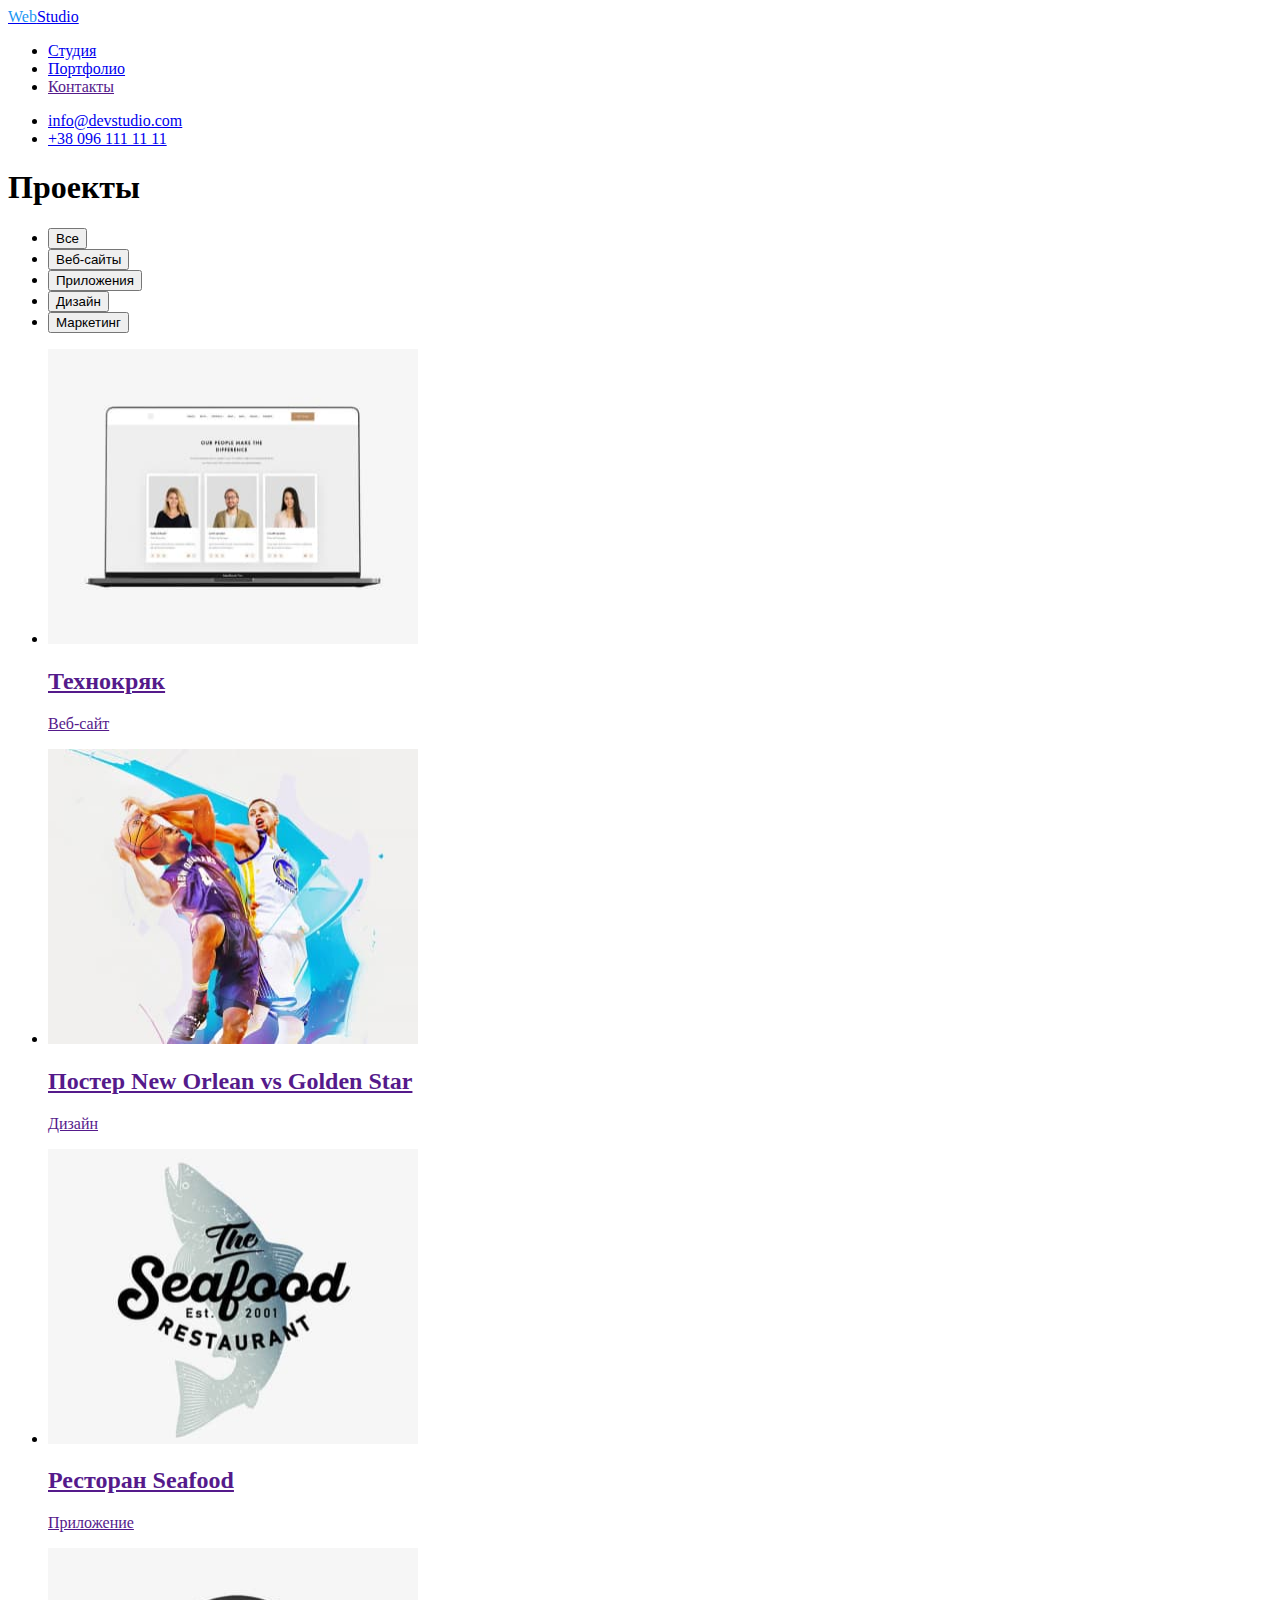
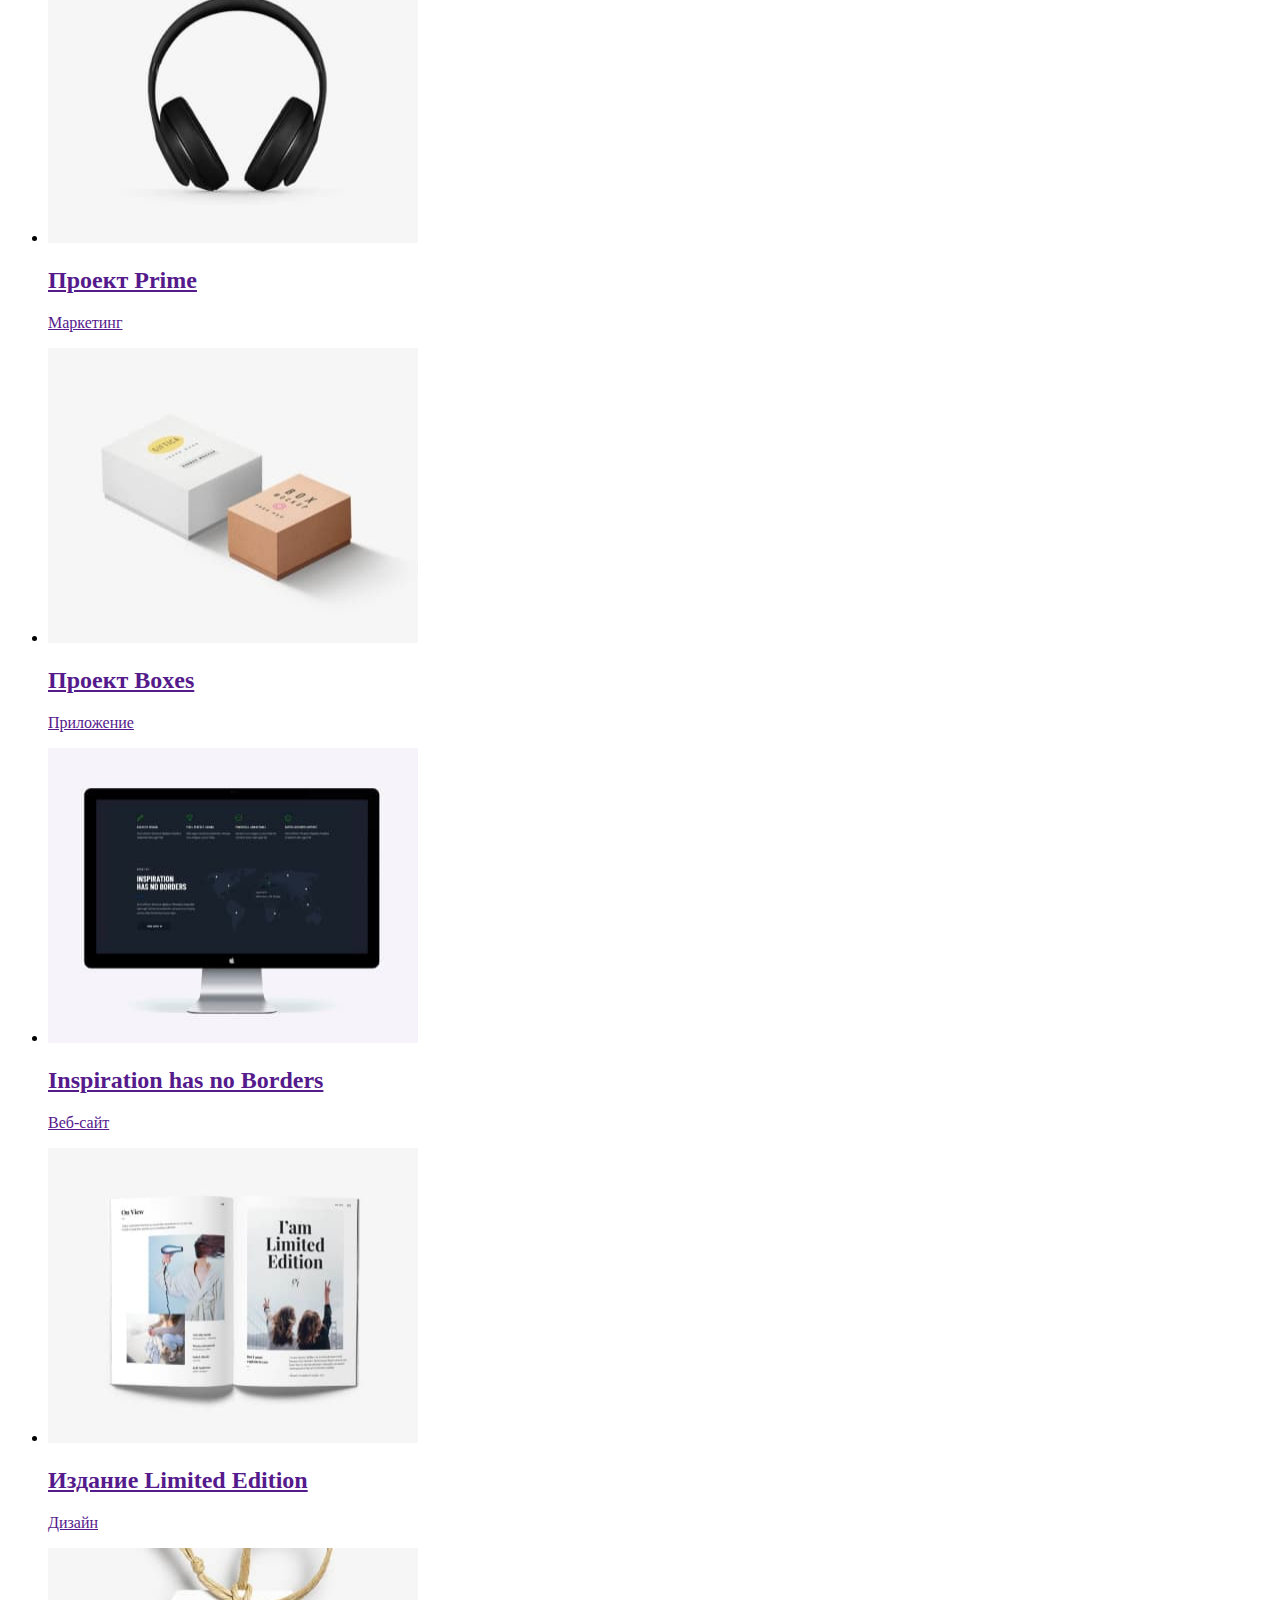
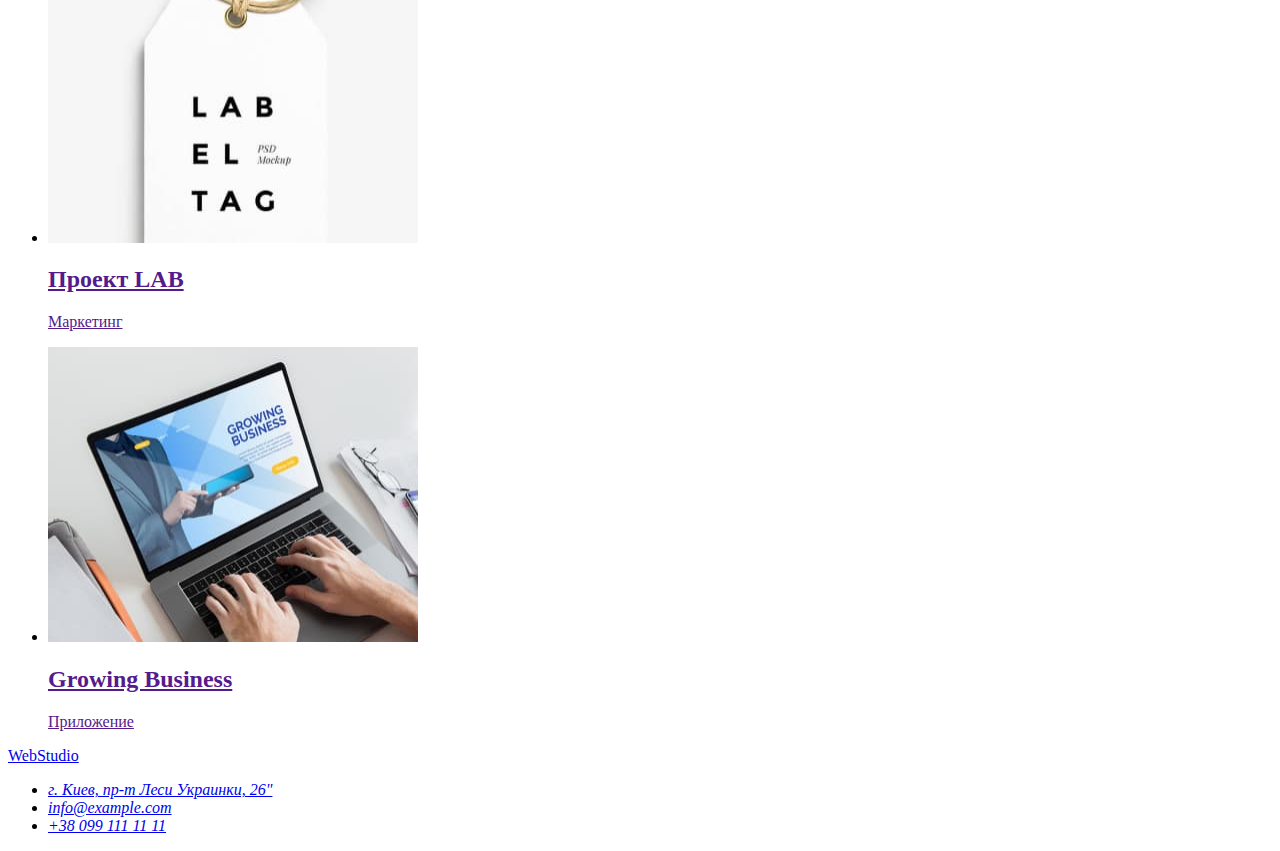
==== portfolio.html @ eaa1f563 "Добавлена розмітка сторінки Портфоліо" ====
<!DOCTYPE html>
<html lang="ru">
  <head>
    <meta charset="UTF-8" />
    <meta http-equiv="X-UA-Compatible" content="IE=edge" />
    <meta name="viewport" content="width=device-width, initial-scale=1.0" />
    <title>Web Studio</title>
    <!--Подключение стилей-->
    <link rel="stylesheet" href="./css/styles.css" />
  </head>

  <body>
    <!--Шапка сайта-->
    <header>
      <nav>
        <a class="logo" href="./index.html"> <span class="accent">Web</span>Studio</a>
        <ul>
          <li><a href="./index.html">Студия</a></li>
          <li><a href="./portfolio.html">Портфолио</a></li>
          <li><a href="">Контакты</a></li>
        </ul>
      </nav>
      <ul>
        <li><a href="mailto:info@devstudio.com">info@devstudio.com</a></li>
        <li><a href="tel:+380961111111">+38 096 111 11 11</a></li>
      </ul>
    </header>

    <!--<Блок универсального контента на сайте-->
    <main>
      <!--Проекты-->
      <section>
        <h1>Проекты</h1>
        <ul>
          <li><button type="button">Все</button></li>
          <li><button type="button">Веб-сайты</button></li>
          <li><button type="button">Приложения</button></li>
          <li><button type="button">Дизайн</button></li>
          <li><button type="button">Маркетинг</button></li>
        </ul>
        <ul>
          <li>
            <a href="">
              <img src="./images/project1.jpg" alt="Страница веб-сайта" width="370" height="295"/>
              <h2>Технокряк</h2>
              <p>Веб-сайт</p>
            </a>
          </li>

          <li>
            <a href="">
              <img src="./images/project2.jpg" alt="Баскетболисты" width="370" height="295" />
              <h2>Постер New Orlean vs Golden Star</h2>
              <p>Дизайн</p>
            </a>
          </li>

          <li>
            <a href="">
              <img src="./images/project3.jpg" alt="Логотип ресторана" width="370" height="295" />
              <h2>Ресторан Seafood</h2>
              <p>Приложение</p>
            </a>
          </li>

          <li>
            <a href="">
              <img src="./images/project4.jpg" alt="Наушники" width="370" height="295"/>
              <h2>Проект Prime</h2>
              <p>Маркетинг</p>
            </a>
          </li>

          <li>
            <a href="">
              <img src="./images/project5.jpg" alt="Коробки" width="370" height="295"/>
              <h2>Проект Boxes</h2>
              <p>Приложение</p>
            </a>
          </li>

          <li>
            <a href="">
              <img src="./images/project6.jpg" alt="Страница веб-сайта" width="370" height="295"/>
              <h2>Inspiration has no Borders</h2>
              <p>Веб-сайт</p>
            </a>
          </li>

          <li>
            <a href="">
              <img src="./images/project7.jpg" alt="Разворот страниц журнала" width="370" height="295" />
              <h2>Издание Limited Edition</h2>
              <p>Дизайн</p>
            </a>
          </li>

          <li>
            <a href="">
              <img src="./images/project8.jpg" alt="Бирка с логотипом" width="370" height="295" />
              <h2>Проект LAB</h2>
              <p>Маркетинг</p>
            </a>
          </li>

          <li>
            <a href="">
              <img src="./images/project9.jpg" alt="Эффективная работа" width="370" height="295" />
              <h2>Growing Business</h2>
              <p>Приложение</p>
            </a>
          </li>
        </ul>
      </section>
    </main>

    <!--Футер-->
    <footer>
      <a href="./index.html">WebStudio</a>
      <address>
        <ul>
          <li>
            <a
              href="https://goo.gl/maps/f5p9eJjtkUYFdyTp8"
              target="_blank"
              rel="noopener noreferrer"
              >г. Киев, пр-т Леси Украинки, 26"</a
            >
          </li>
          <li>
            <a href="mailto:info@example.com">info@example.com</a>
          </li>
          <li>
            <a href="tel++380991111111">+38 099 111 11 11</a>
          </li>
        </ul>
      </address>
    </footer>
  </body>
</html>
---- css/styles.css ----
.accent {
color: #2196F3;
}
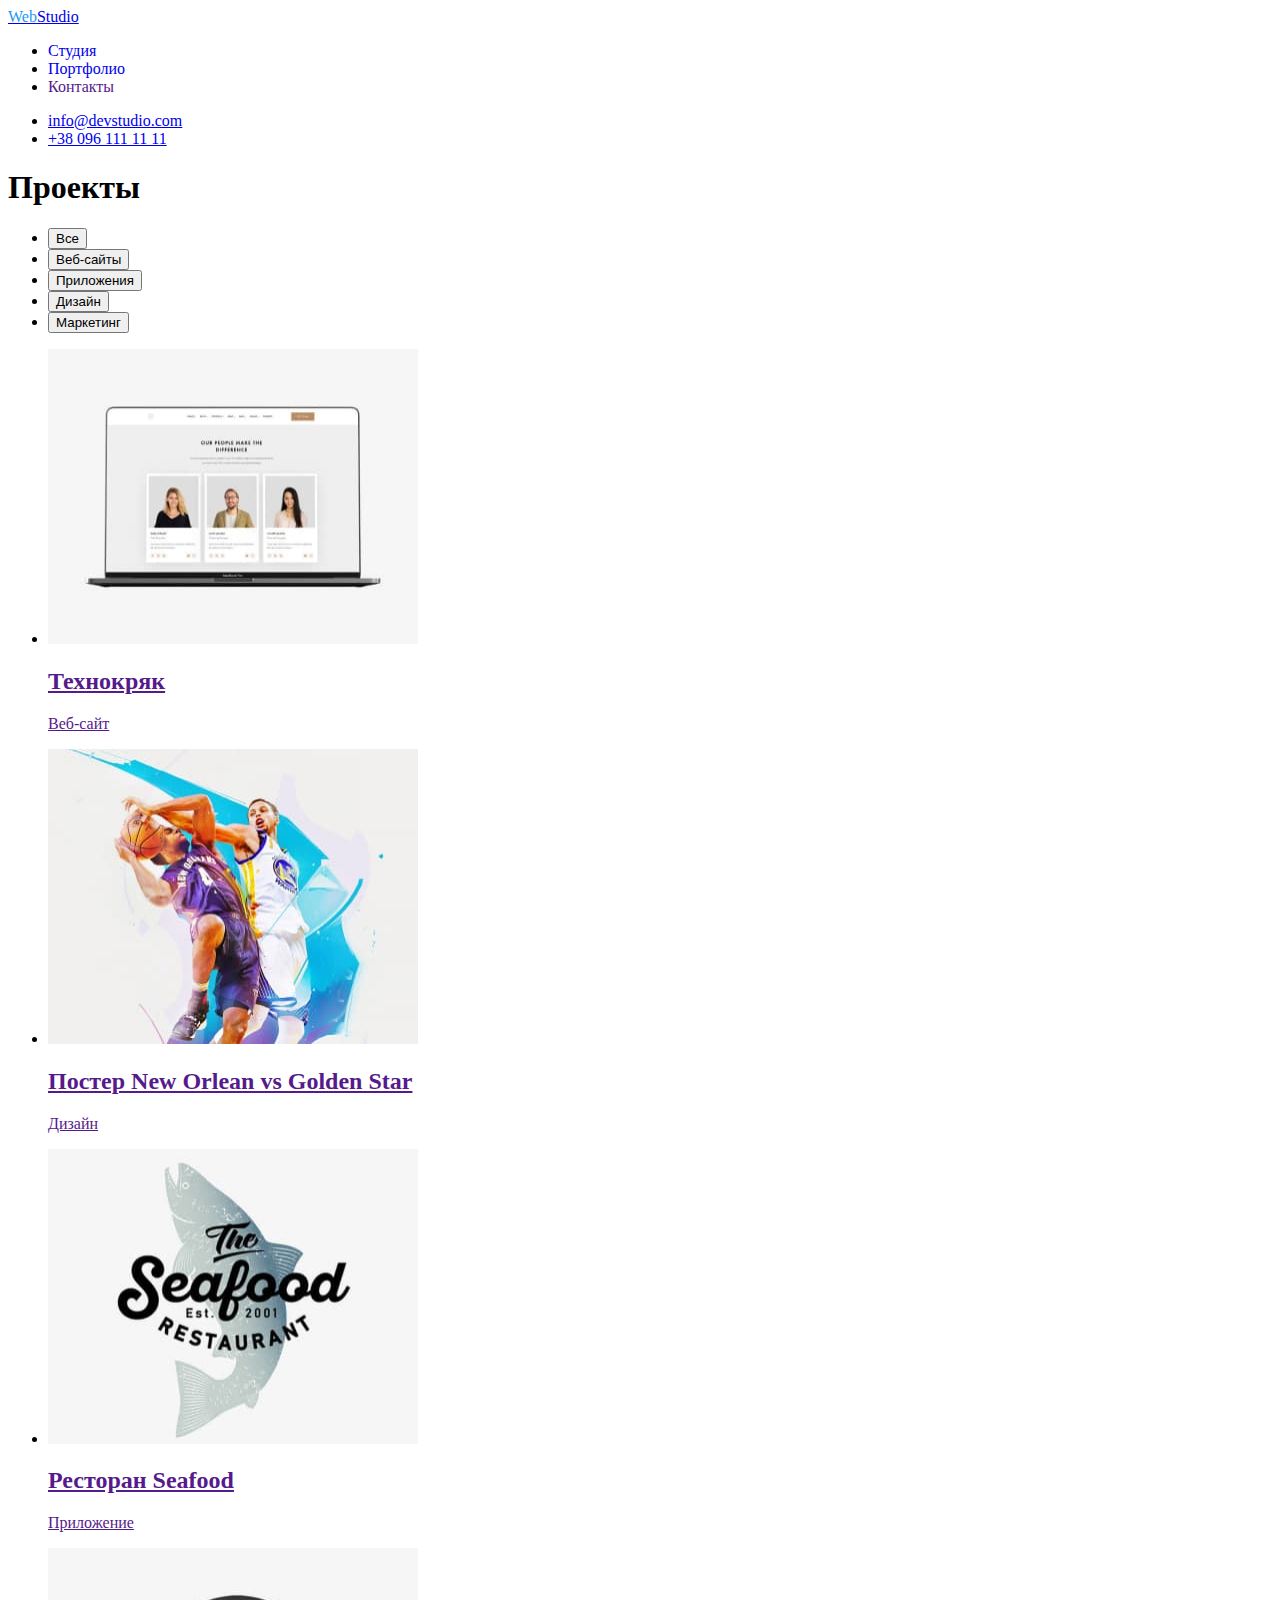
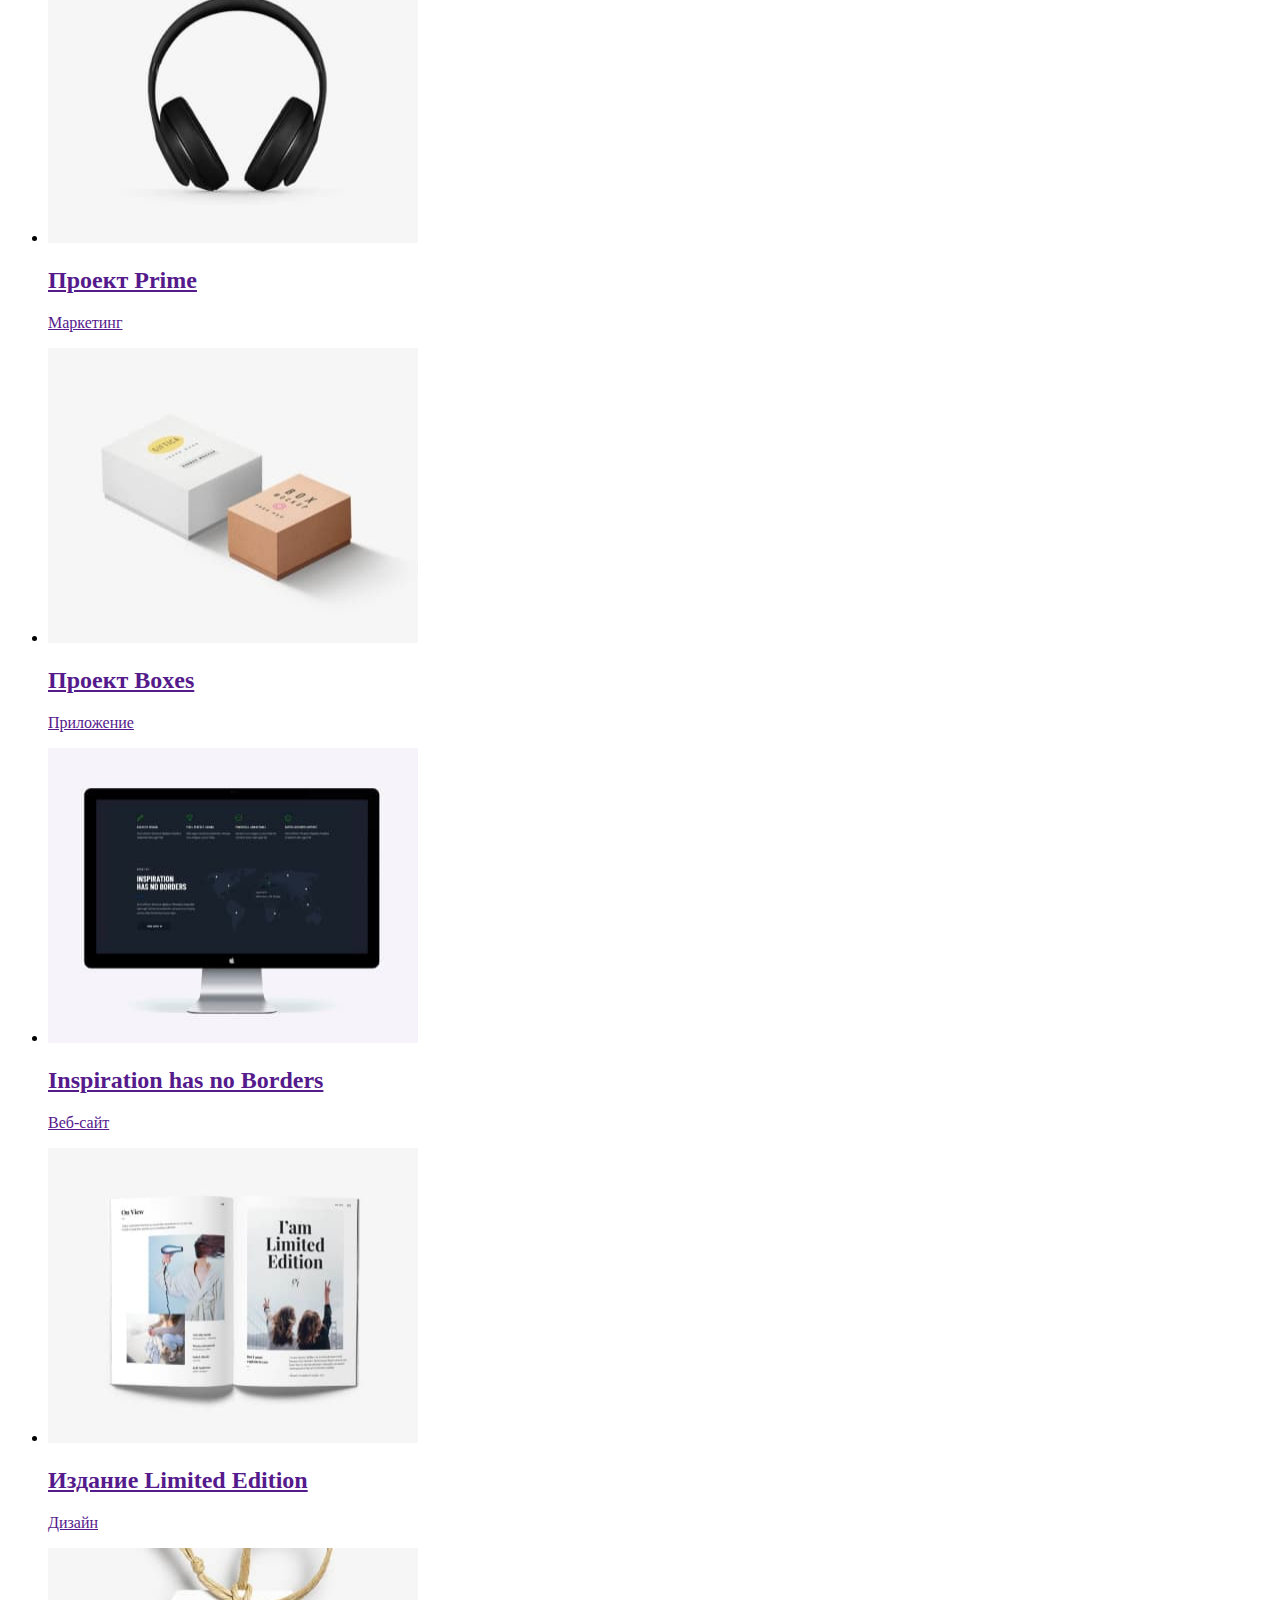
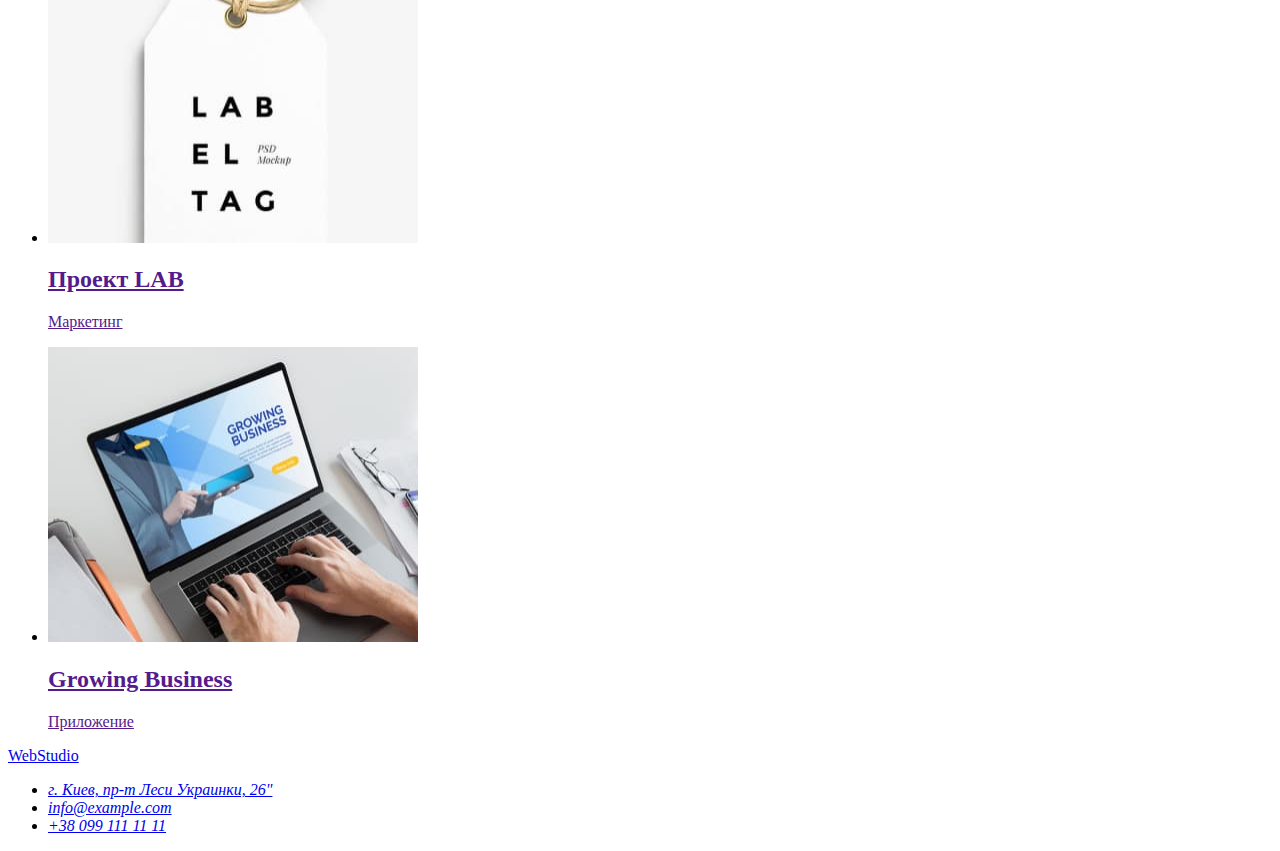
==== commit 46640cdd: "Зміни в шапці Портфоліо" ====
--- a/portfolio.html
+++ b/portfolio.html
@@ -1,29 +1,37 @@
 <!DOCTYPE html>
 <html lang="ru">
-  <head>
-    <meta charset="UTF-8" />
-    <meta http-equiv="X-UA-Compatible" content="IE=edge" />
-    <meta name="viewport" content="width=device-width, initial-scale=1.0" />
+
+<head>
+    <meta charset="UTF-8">
+    <meta http-equiv="X-UA-Compatible" content="IE=edge">
+    <meta name="viewport" content="width=device-width, initial-scale=1.0">
     <title>Web Studio</title>
     <!--Подключение стилей-->
     <link rel="stylesheet" href="./css/styles.css" />
-  </head>
+</head>
 
-  <body>
+<body>
+
     <!--Шапка сайта-->
-    <header>
-      <nav>
-        <a class="logo" href="./index.html"> <span class="accent">Web</span>Studio</a>
-        <ul>
-          <li><a href="./index.html">Студия</a></li>
-          <li><a href="./portfolio.html">Портфолио</a></li>
-          <li><a href="">Контакты</a></li>
+    <header class="header">
+        <nav class="nav">
+            <a class="logo" href="./index.html"> <span class="accent">Web</span>Studio</a>
+            <ul class="list">
+                <li class="list-item">
+                    <a class="link" href="./index.html">Студия</a>
+                </li>
+                <li class="list-item">
+                    <a class="link" href="./portfolio.html">Портфолио</a>
+                </li>
+                <li class="list-item">
+                    <a class="link" href="">Контакты</a>
+                </li>
+            </ul>
+        </nav>
+        <ul class="group-contact">
+            <li><a class="mail" href="mailto:info@devstudio.com">info@devstudio.com</a></li>
+            <li><a class="tel" href="tel:+380961111111">+38 096 111 11 11</a></li>
         </ul>
-      </nav>
-      <ul>
-        <li><a href="mailto:info@devstudio.com">info@devstudio.com</a></li>
-        <li><a href="tel:+380961111111">+38 096 111 11 11</a></li>
-      </ul>
     </header>
 
     <!--<Блок универсального контента на сайте-->
@@ -115,7 +123,7 @@
     </main>
 
     <!--Футер-->
-    <footer>
+    <footer class="footer" >
       <a href="./index.html">WebStudio</a>
       <address>
         <ul>
--- a/css/styles.css
+++ b/css/styles.css
@@ -1,3 +1,8 @@
 .accent {
 color: #2196F3;
+}
+
+
+.link {
+text-decoration: none;
 }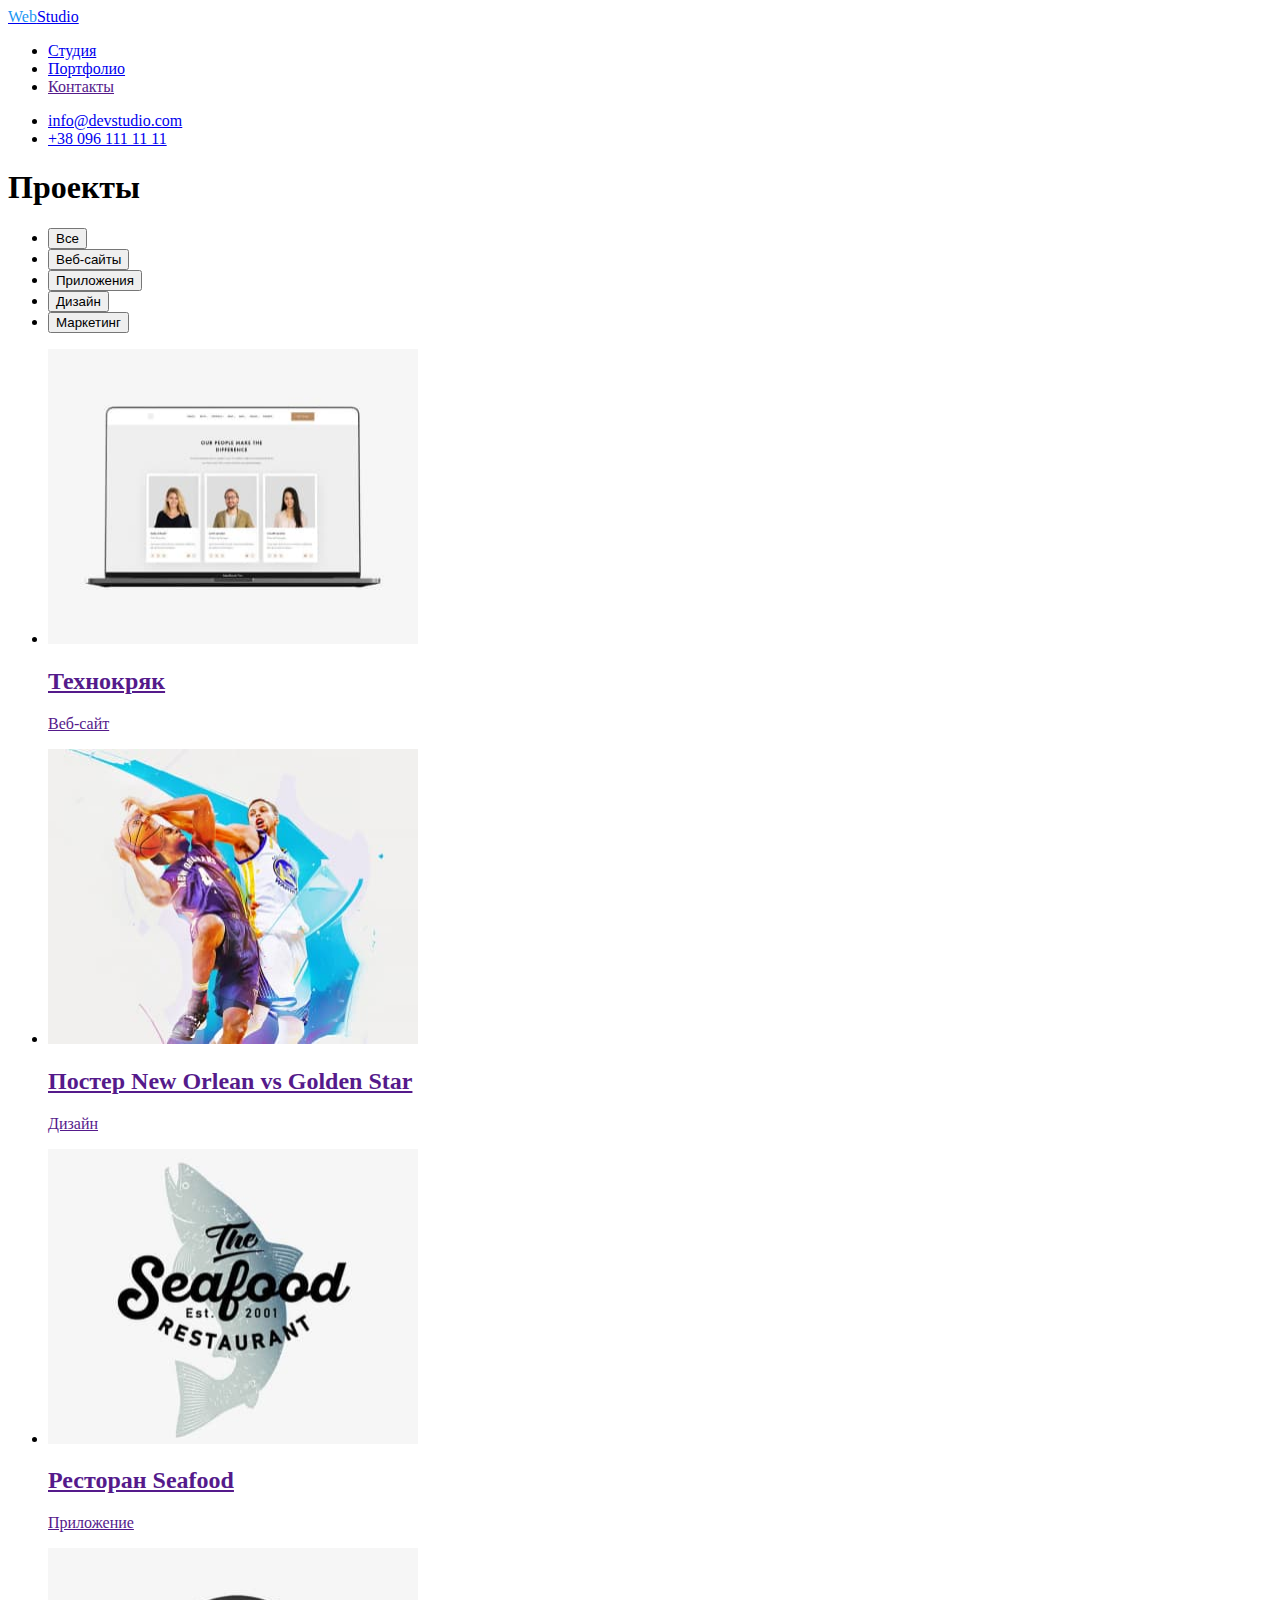
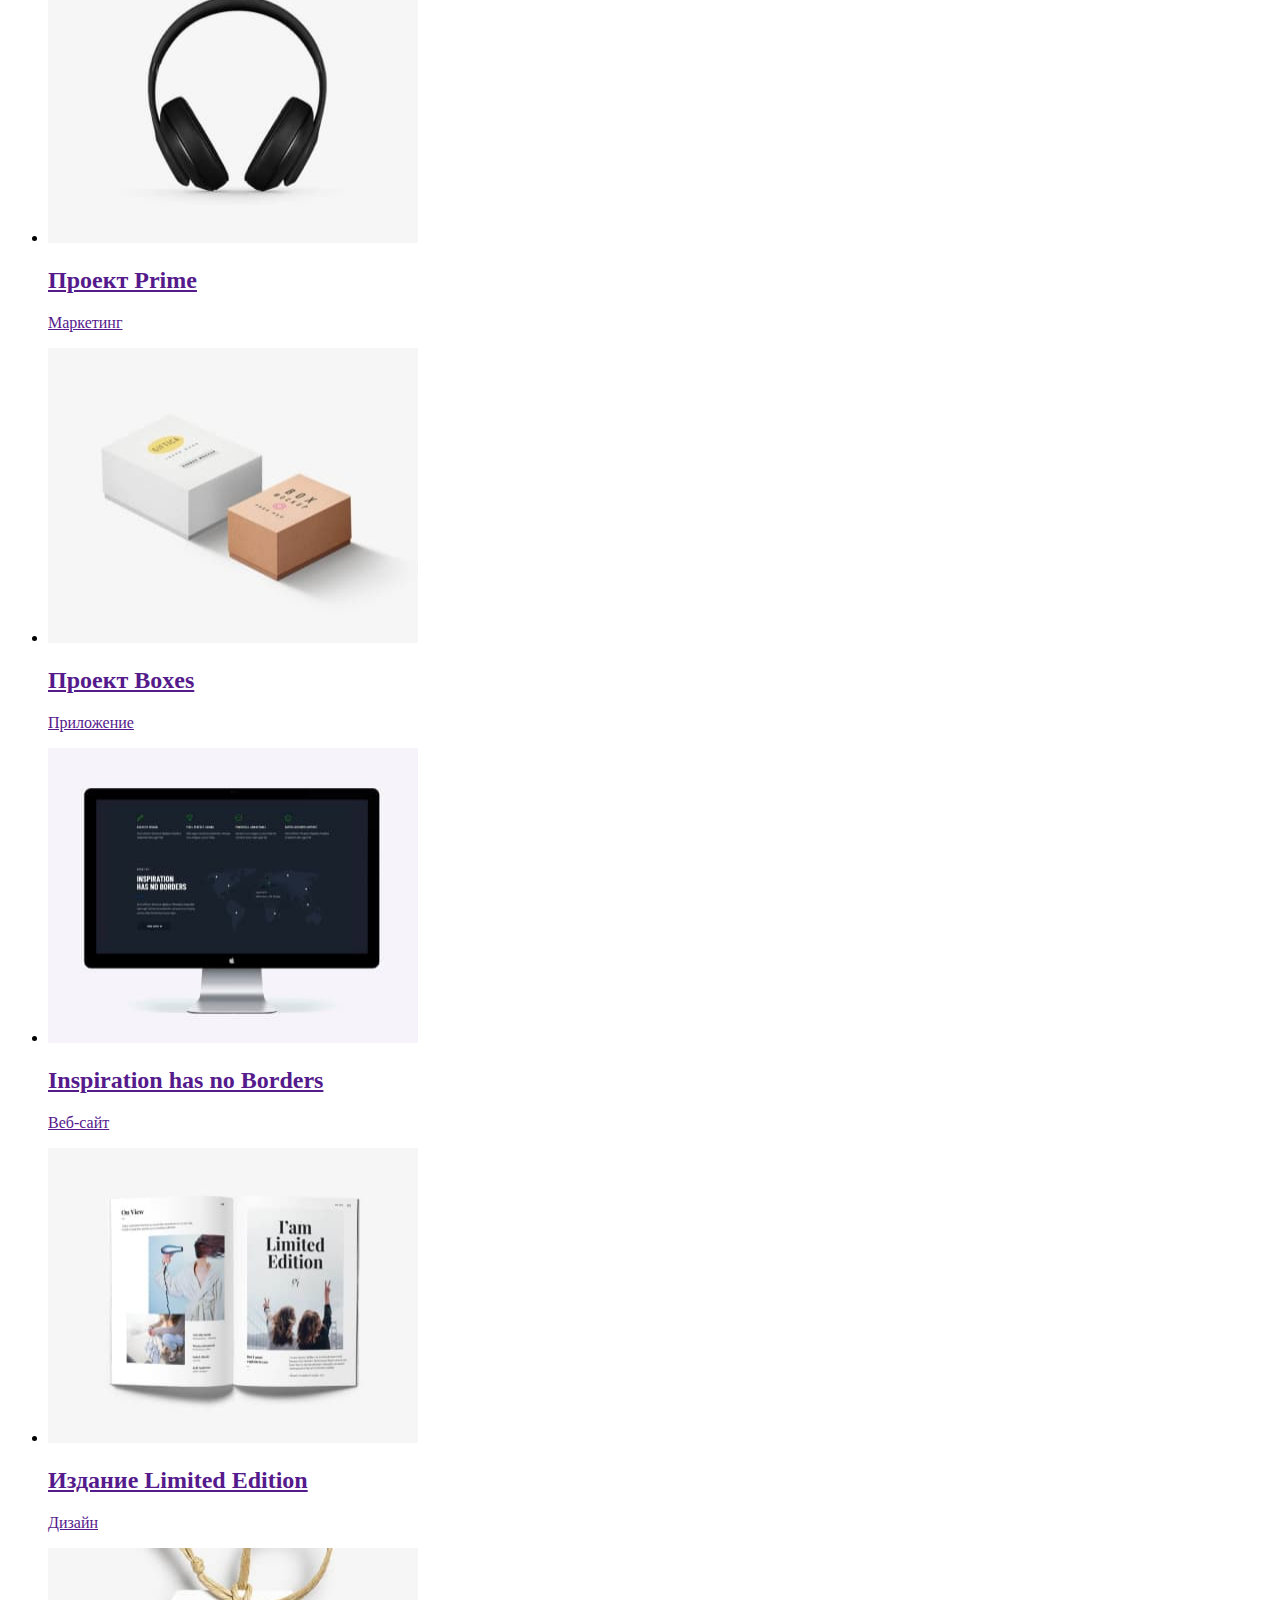
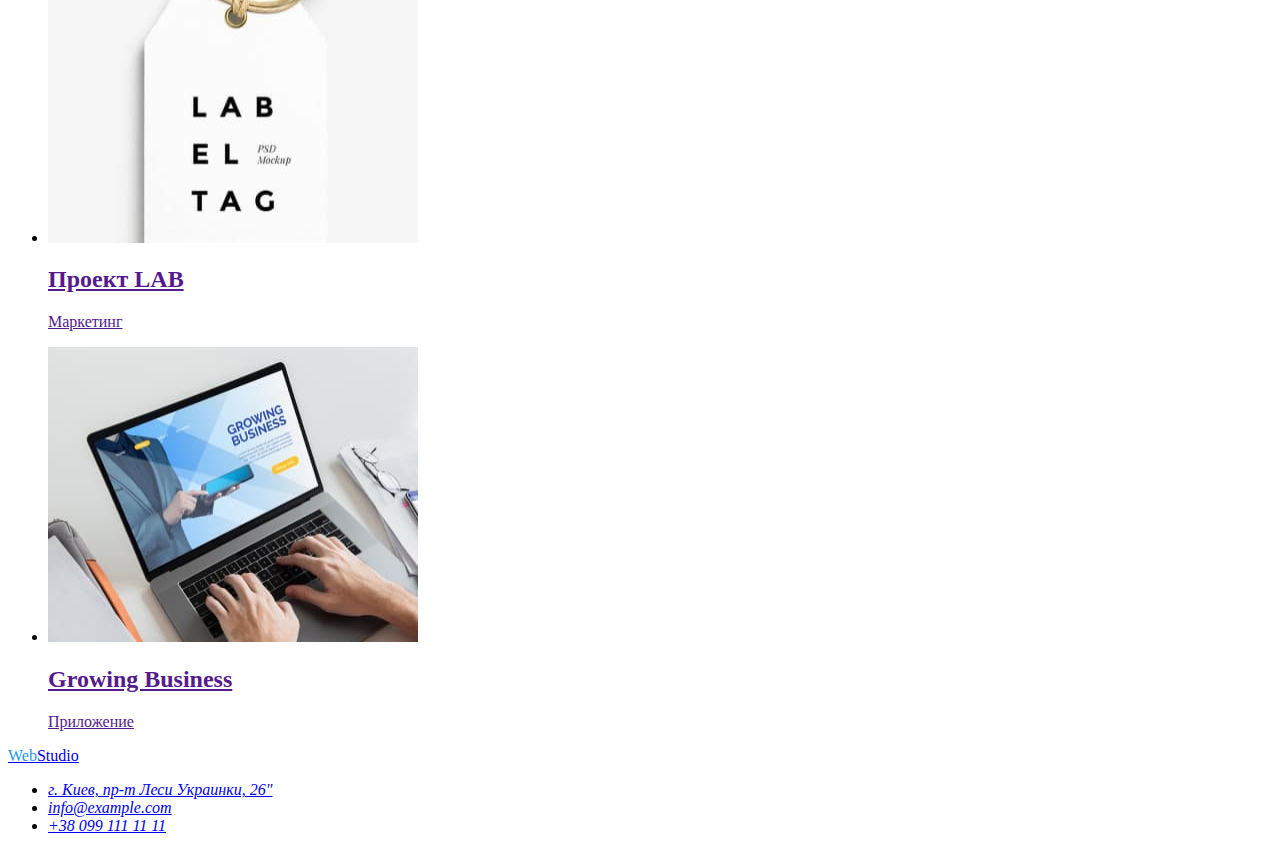
==== commit 73faac3d: "Зміна кольору лого в футері" ====
--- a/portfolio.html
+++ b/portfolio.html
@@ -124,7 +124,7 @@
 
     <!--Футер-->
     <footer class="footer" >
-      <a href="./index.html">WebStudio</a>
+    <a class="logo" href="./index.html"> <span class="accent">Web</span>Studio</a>
       <address>
         <ul>
           <li>
--- a/css/styles.css
+++ b/css/styles.css
@@ -1,8 +1,3 @@
 .accent {
 color: #2196F3;
 }
-
-
-.link {
-text-decoration: none;
-}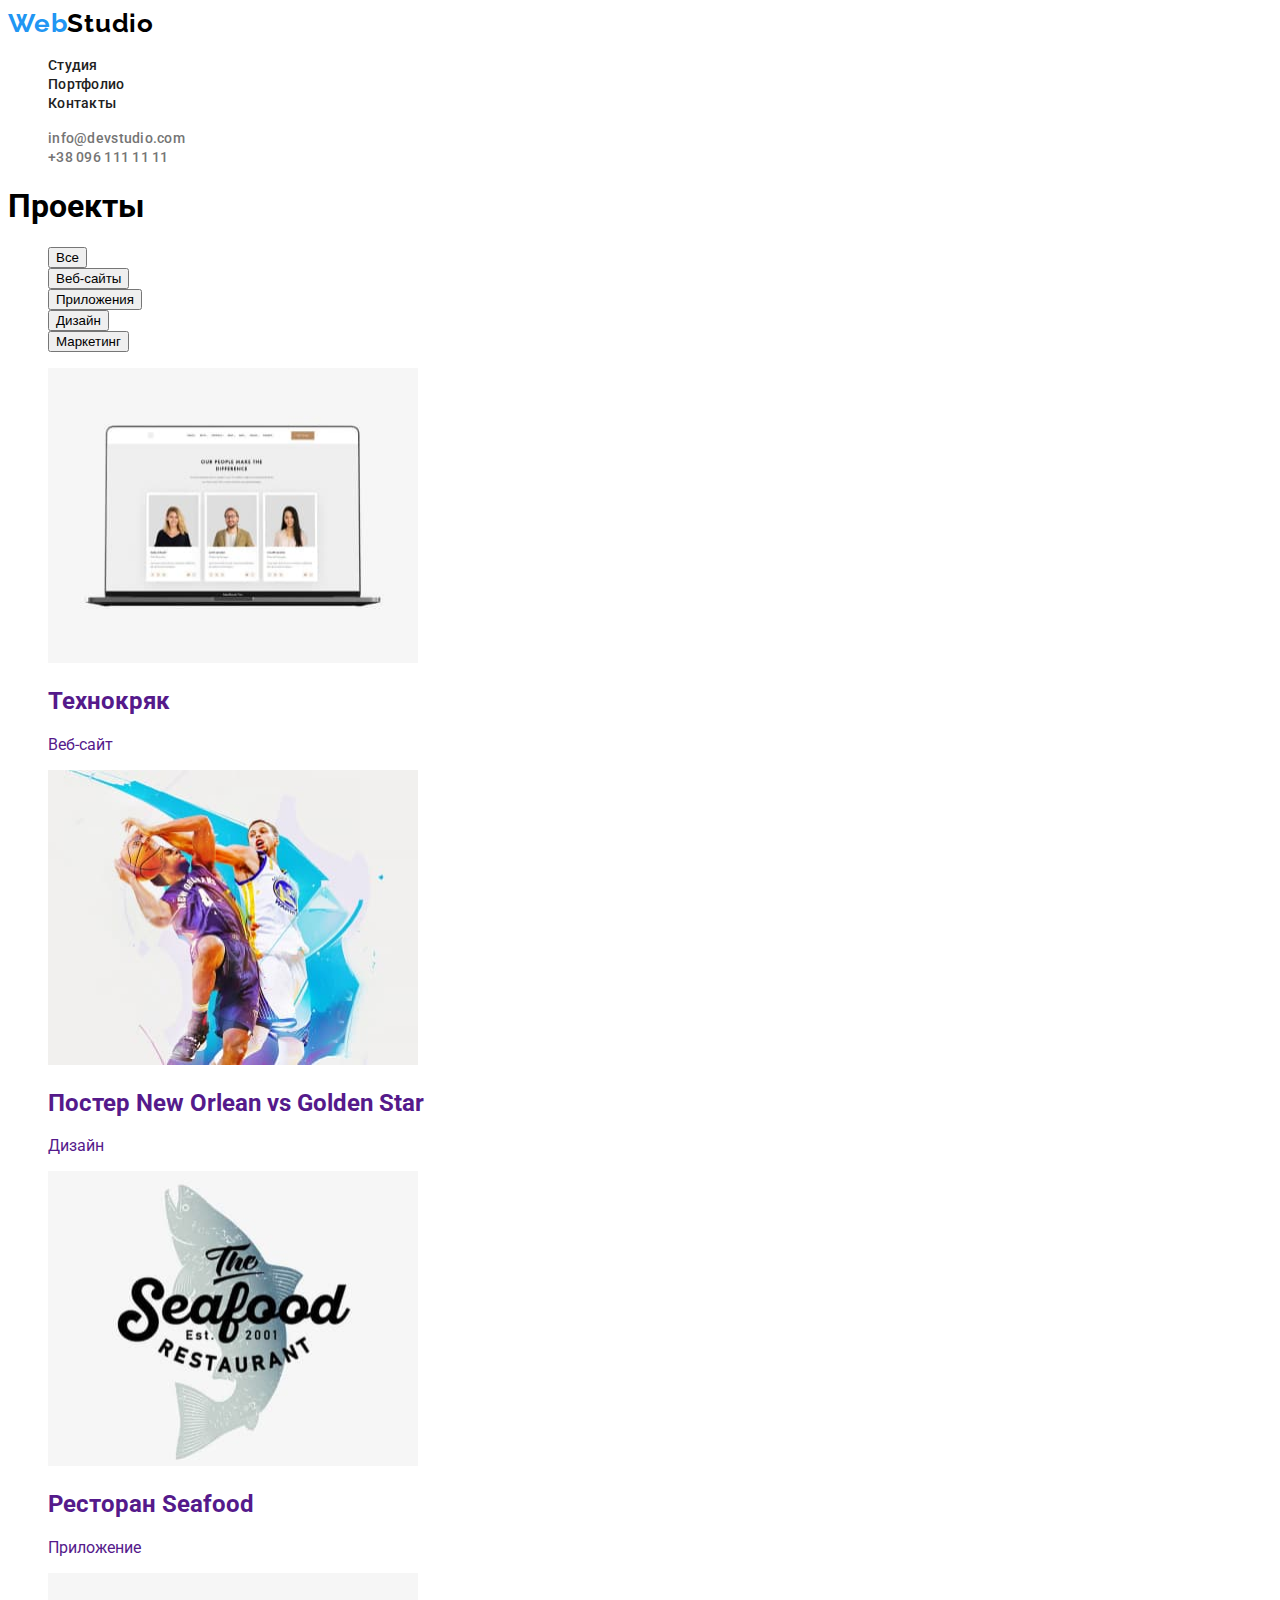
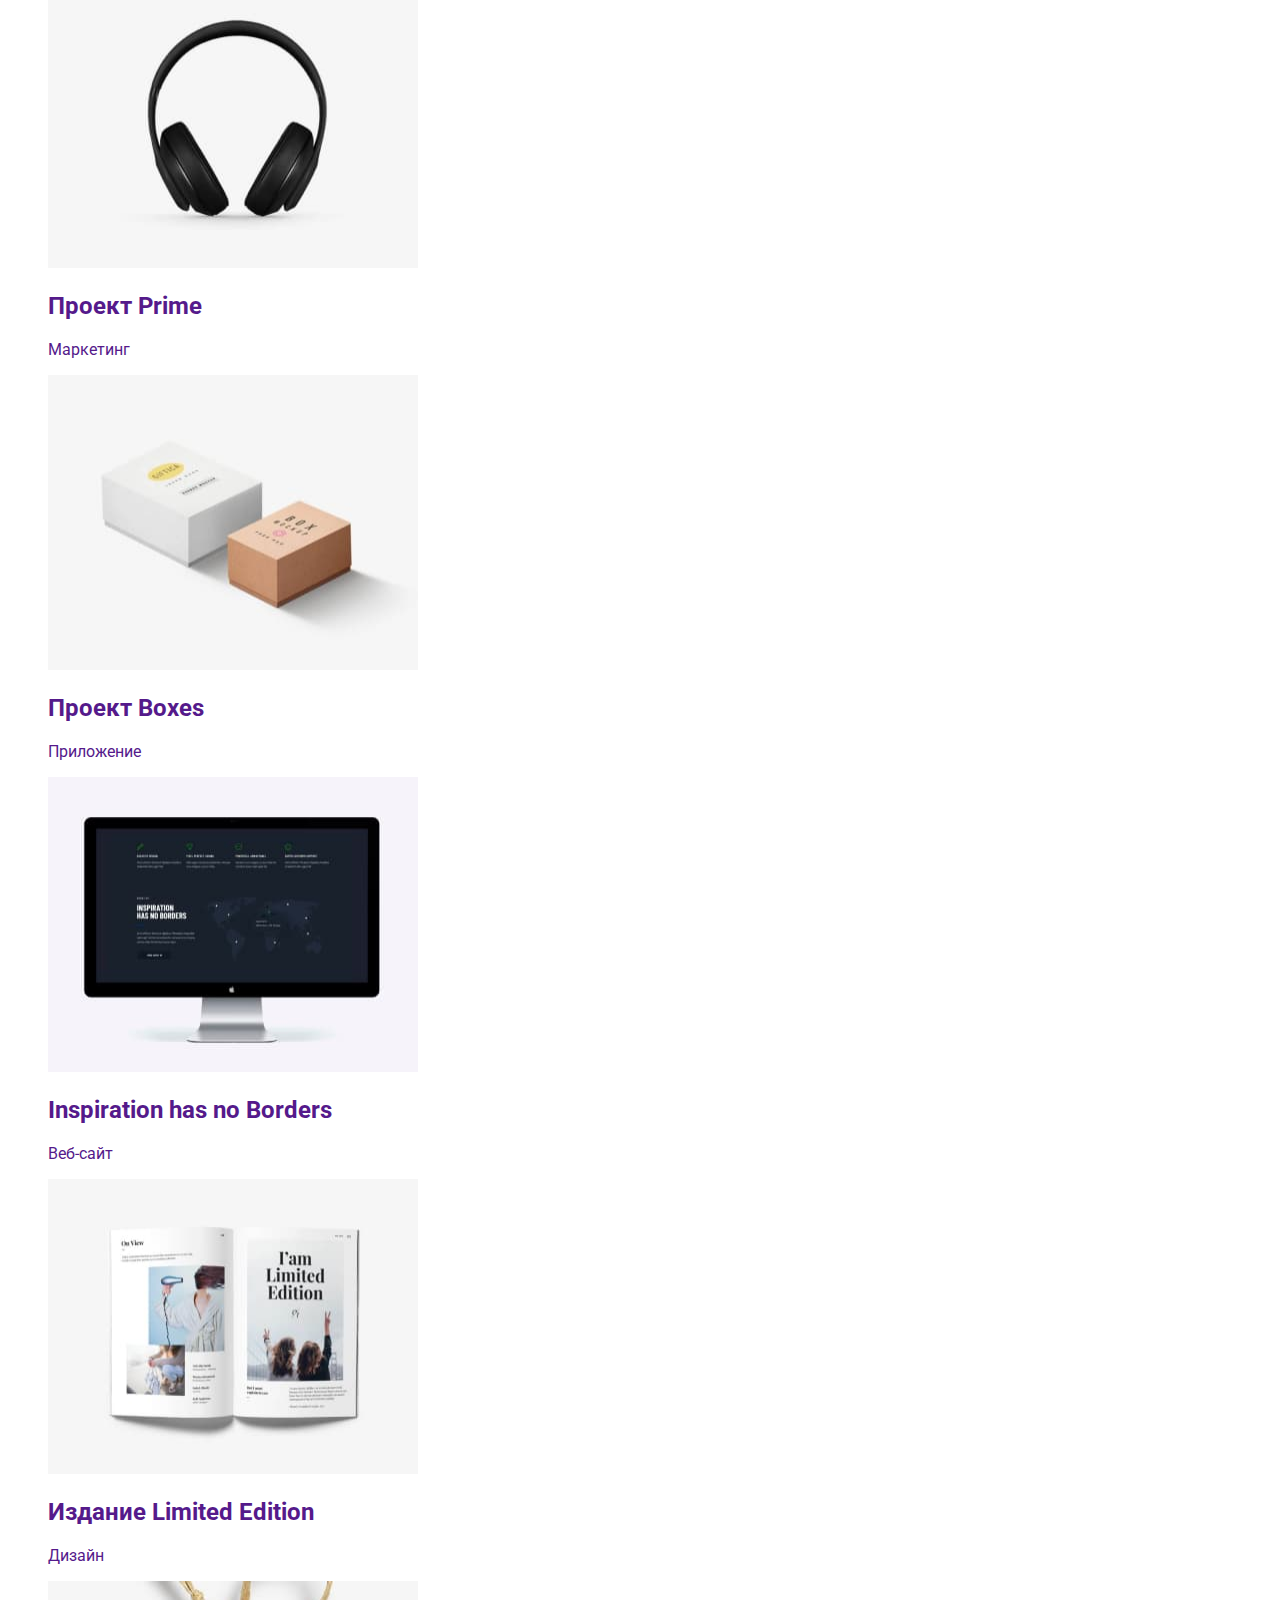
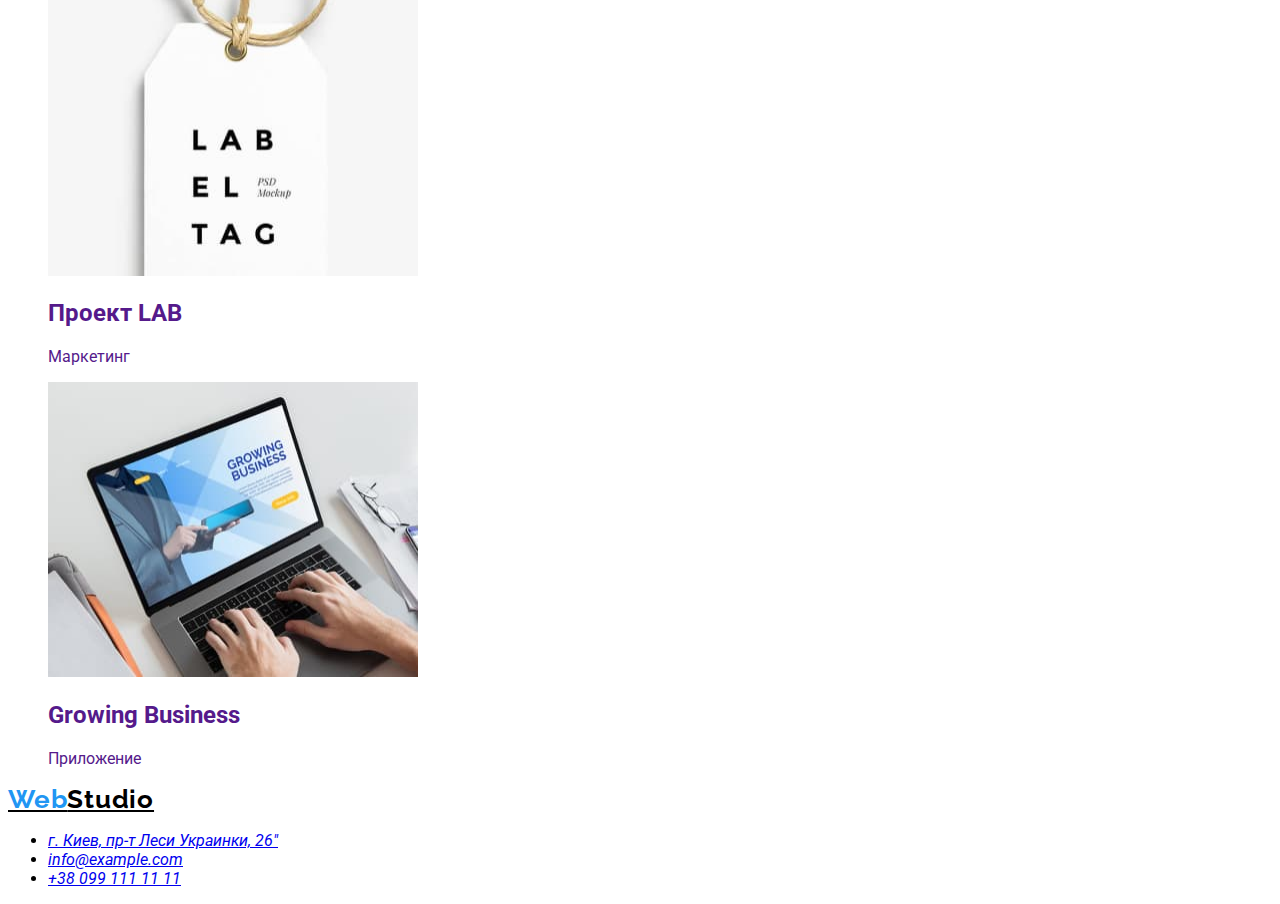
==== commit b864582d: "Застилізована шапка сайту" ====
--- a/portfolio.html
+++ b/portfolio.html
@@ -8,6 +8,12 @@
     <title>Web Studio</title>
     <!--Подключение стилей-->
     <link rel="stylesheet" href="./css/styles.css" />
+    <!--Подключение шрифтов-->
+    <link rel="preconnect" href="https://fonts.googleapis.com">
+    <link rel="preconnect" href="https://fonts.gstatic.com" crossorigin>
+    <link
+        href="https://fonts.googleapis.com/css2?family=Montserrat:wght@400;700&family=Raleway:wght@700&family=Roboto:wght@400;500;700;900&display=swap"
+        rel="stylesheet">
 </head>
 
 <body>
@@ -15,22 +21,22 @@
     <!--Шапка сайта-->
     <header class="header">
         <nav class="nav">
-            <a class="logo" href="./index.html"> <span class="accent">Web</span>Studio</a>
+            <a class="logo link" href="./index.html"> <span class="accent">Web</span>Studio</a>
             <ul class="list">
                 <li class="list-item">
-                    <a class="link" href="./index.html">Студия</a>
+                    <a class="nav-link link" href="./index.html">Студия</a>
                 </li>
                 <li class="list-item">
-                    <a class="link" href="./portfolio.html">Портфолио</a>
+                    <a class="nav-link link" href="./portfolio.html">Портфолио</a>
                 </li>
                 <li class="list-item">
-                    <a class="link" href="">Контакты</a>
+                    <a class="nav-link link" href="">Контакты</a>
                 </li>
             </ul>
         </nav>
-        <ul class="group-contact">
-            <li><a class="mail" href="mailto:info@devstudio.com">info@devstudio.com</a></li>
-            <li><a class="tel" href="tel:+380961111111">+38 096 111 11 11</a></li>
+        <ul class="list">
+            <li><a class=" group-contact link" href="mailto:info@devstudio.com">info@devstudio.com</a></li>
+            <li><a class=" group-contact link" href="tel:+380961111111">+38 096 111 11 11</a></li>
         </ul>
     </header>
 
@@ -39,16 +45,16 @@
       <!--Проекты-->
       <section>
         <h1>Проекты</h1>
-        <ul>
+        <ul class="list">
           <li><button type="button">Все</button></li>
           <li><button type="button">Веб-сайты</button></li>
           <li><button type="button">Приложения</button></li>
           <li><button type="button">Дизайн</button></li>
           <li><button type="button">Маркетинг</button></li>
         </ul>
-        <ul>
+        <ul class="list">
           <li>
-            <a href="">
+            <a class="link" href="">
               <img src="./images/project1.jpg" alt="Страница веб-сайта" width="370" height="295"/>
               <h2>Технокряк</h2>
               <p>Веб-сайт</p>
@@ -56,7 +62,7 @@
           </li>
 
           <li>
-            <a href="">
+            <a class="link"  href="">
               <img src="./images/project2.jpg" alt="Баскетболисты" width="370" height="295" />
               <h2>Постер New Orlean vs Golden Star</h2>
               <p>Дизайн</p>
@@ -64,7 +70,7 @@
           </li>
 
           <li>
-            <a href="">
+            <a class="link" href="">
               <img src="./images/project3.jpg" alt="Логотип ресторана" width="370" height="295" />
               <h2>Ресторан Seafood</h2>
               <p>Приложение</p>
@@ -72,7 +78,7 @@
           </li>
 
           <li>
-            <a href="">
+            <a class="link" href="">
               <img src="./images/project4.jpg" alt="Наушники" width="370" height="295"/>
               <h2>Проект Prime</h2>
               <p>Маркетинг</p>
@@ -80,7 +86,7 @@
           </li>
 
           <li>
-            <a href="">
+            <a class="link" href="">
               <img src="./images/project5.jpg" alt="Коробки" width="370" height="295"/>
               <h2>Проект Boxes</h2>
               <p>Приложение</p>
@@ -88,7 +94,7 @@
           </li>
 
           <li>
-            <a href="">
+            <a class="link" href="">
               <img src="./images/project6.jpg" alt="Страница веб-сайта" width="370" height="295"/>
               <h2>Inspiration has no Borders</h2>
               <p>Веб-сайт</p>
@@ -96,7 +102,7 @@
           </li>
 
           <li>
-            <a href="">
+            <a class="link" href="">
               <img src="./images/project7.jpg" alt="Разворот страниц журнала" width="370" height="295" />
               <h2>Издание Limited Edition</h2>
               <p>Дизайн</p>
@@ -104,7 +110,7 @@
           </li>
 
           <li>
-            <a href="">
+            <a class="link" href="">
               <img src="./images/project8.jpg" alt="Бирка с логотипом" width="370" height="295" />
               <h2>Проект LAB</h2>
               <p>Маркетинг</p>
@@ -112,7 +118,7 @@
           </li>
 
           <li>
-            <a href="">
+            <a class="link" href="">
               <img src="./images/project9.jpg" alt="Эффективная работа" width="370" height="295" />
               <h2>Growing Business</h2>
               <p>Приложение</p>
--- a/css/styles.css
+++ b/css/styles.css
@@ -1,3 +1,68 @@
+:root {
+  /* Цвет текста */
+  --basic-txt-color: #212121;
+  --accent-txt-color: #2196f3;
+  --white-txt-color: #ffffff;
+  --paragraph-txt-color: #757575;;
+
+  /* Шрифты */
+  --main-font: 'Roboto';
+  --secondary-font: 'Raleway';
+}
+
+body {
+  font-family: 'Roboto', 'Raleway', sans-serif;
+}
+
+/* Логотип */
+
+.logo {
+  font-family: 'Raleway';
+  font-weight: 700;
+  font-size: 26px;
+  line-height: 1.19;
+  letter-spacing: 0.03em;
+  color: #000000;
+}
+
 .accent {
-color: #2196F3;
+  color: var(--accent-txt-color);
 }
+
+/* Подчеркивание ссылок и маркеры */
+
+.link {
+  text-decoration: none;
+}
+
+.list {
+  list-style: none;
+}
+
+/* Шапка  */
+
+.nav-link {
+  font-weight: 500;
+  font-size: 14px;
+  line-height: 1.14;
+  letter-spacing: 0.02em;
+  color: var(--basic-txt-color);
+}
+
+.nav-link:hover,
+.nav-link:focus {
+  color: var(--accent-txt-color);
+}
+
+.group-contact {
+  font-weight: 500;
+  font-size: 14px;
+  line-height: 1.14;
+  letter-spacing: 0.02em;
+ color: var(--paragraph-txt-color)
+}
+
+.group-contact:hover,
+.group-contact:focus {
+color: var(--accent-txt-color)
+}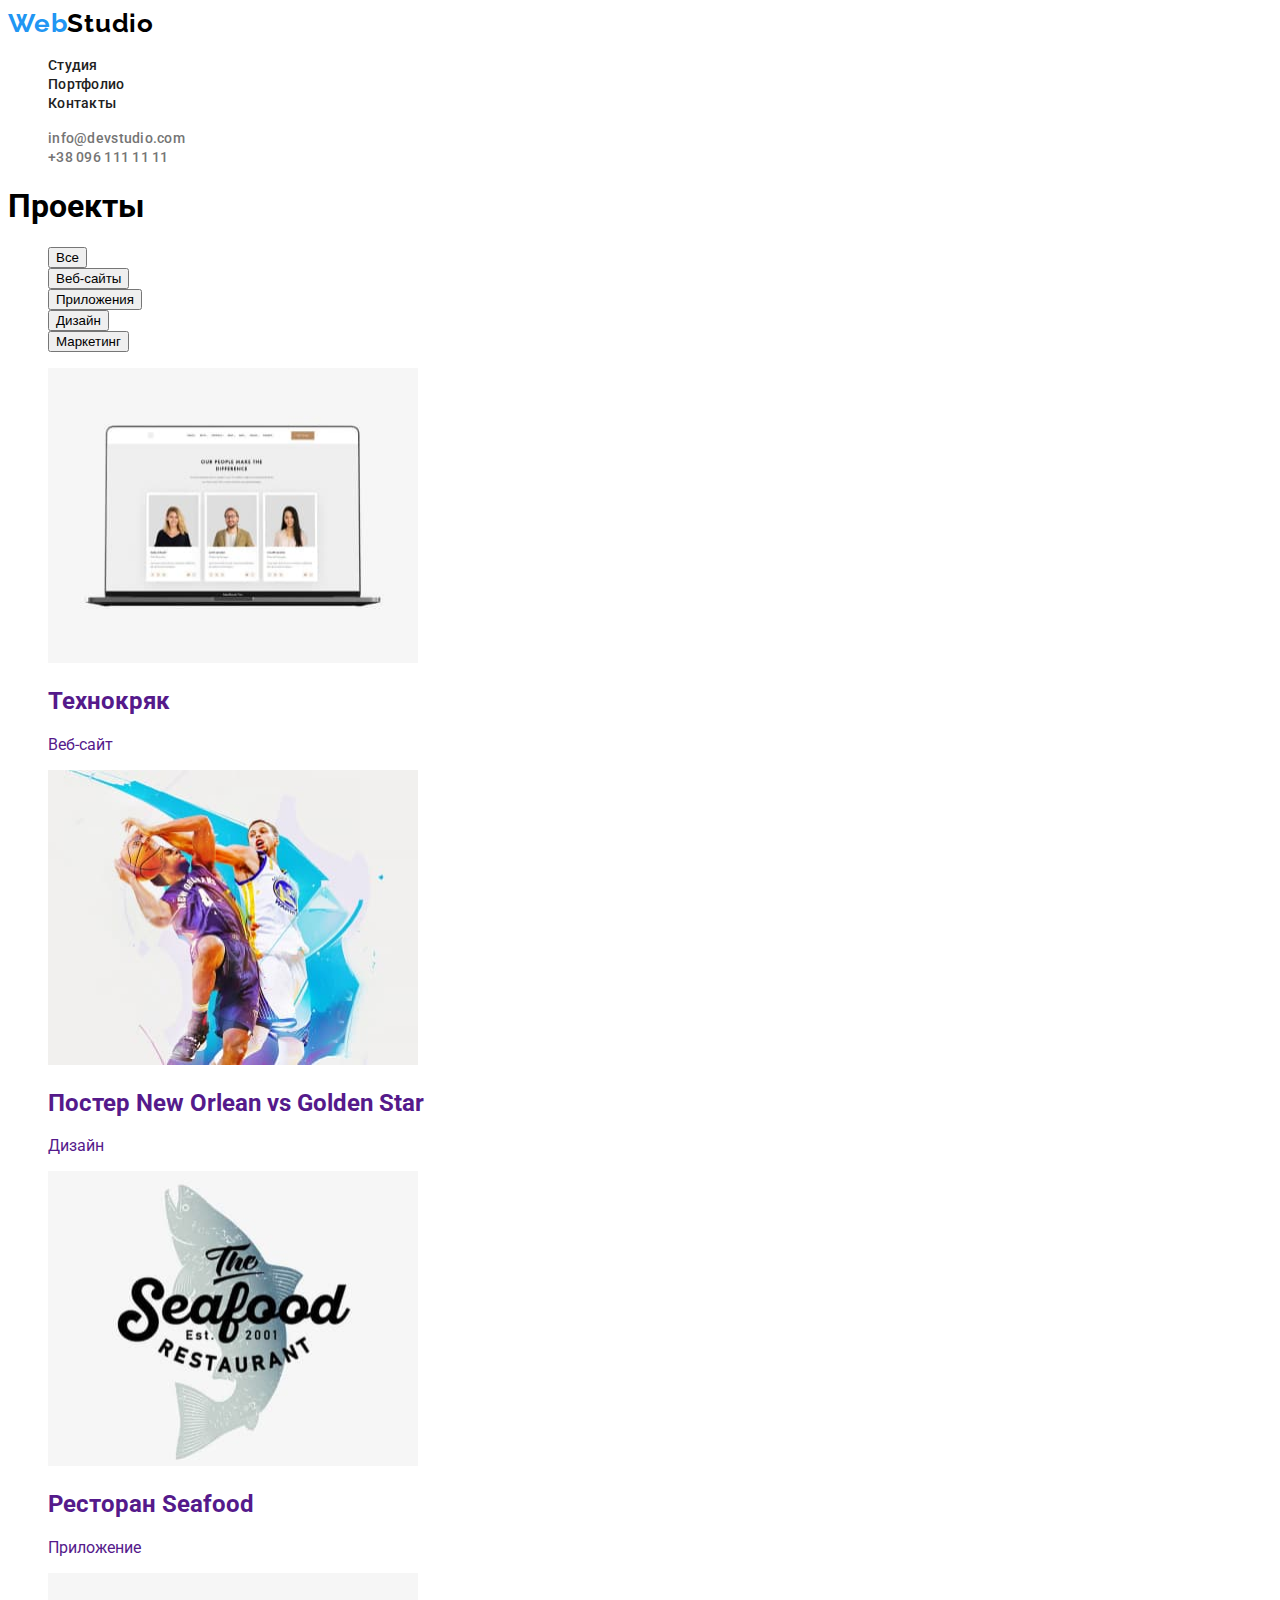
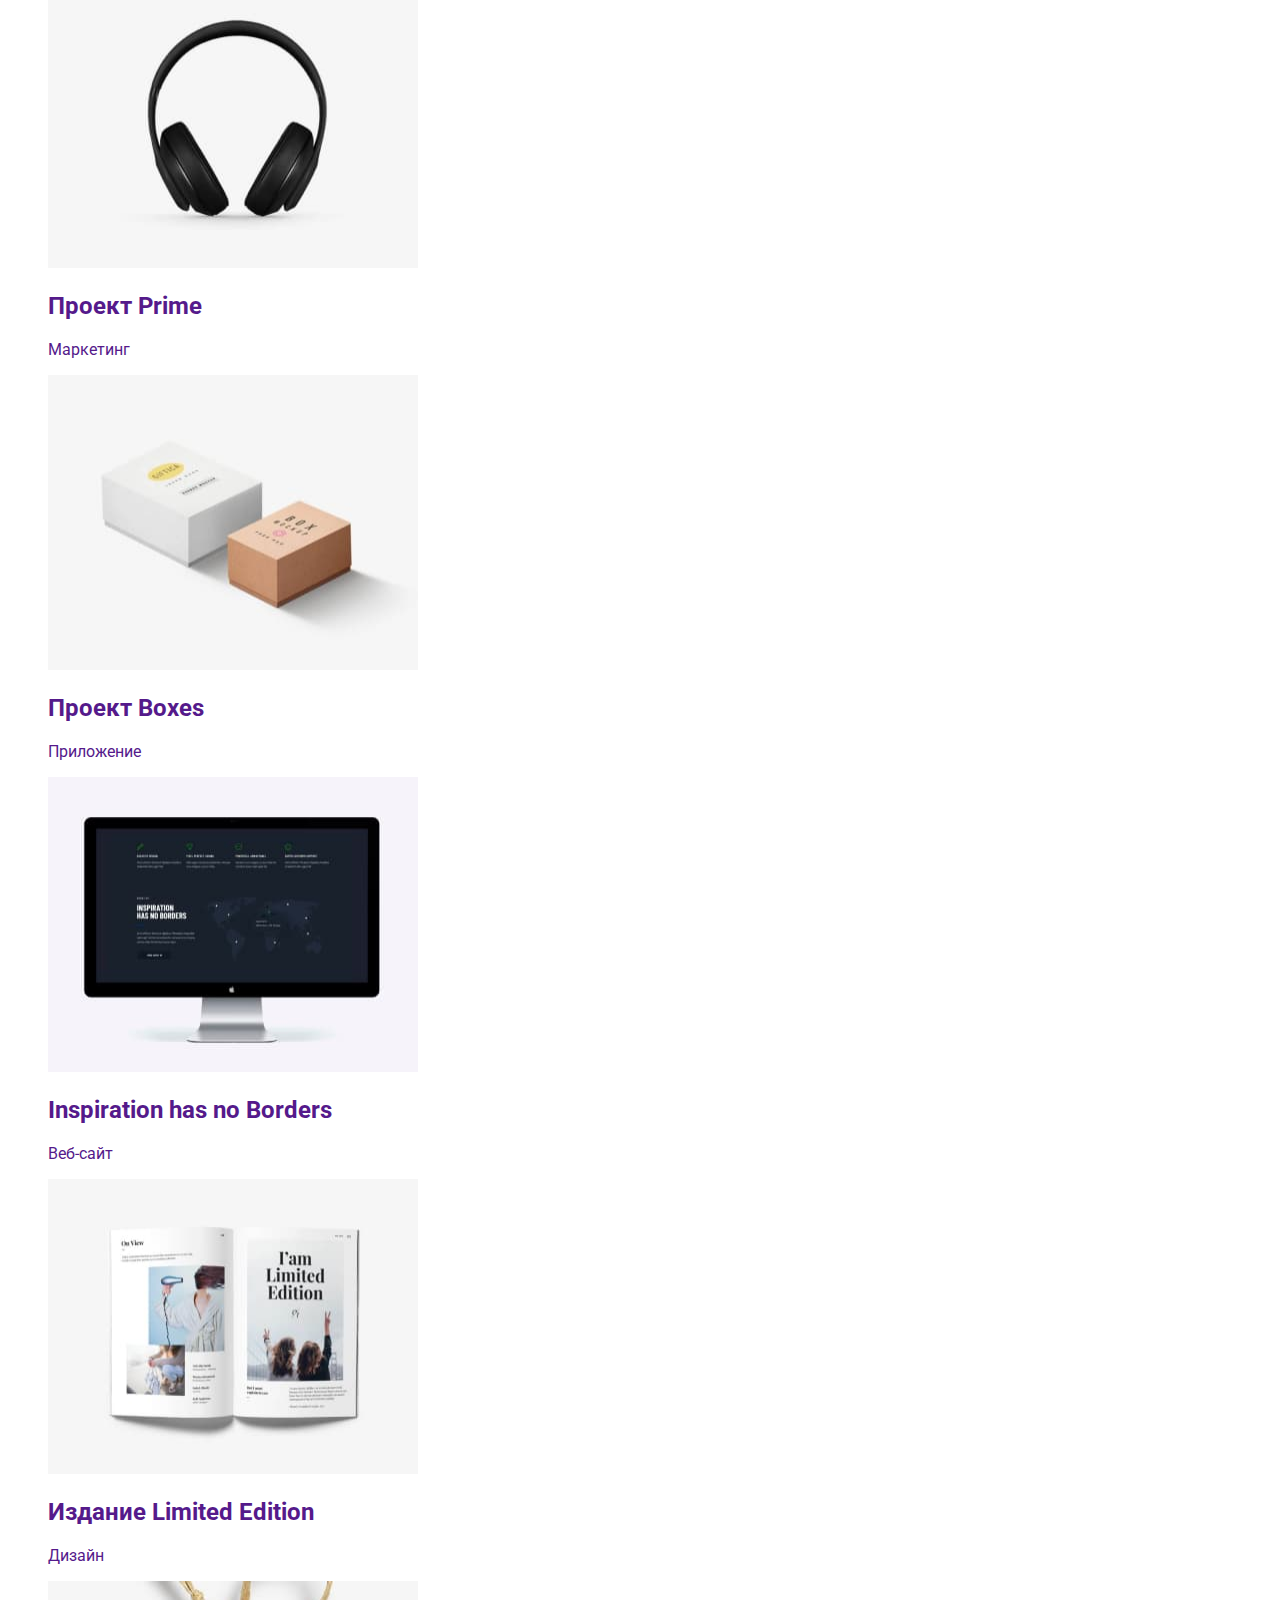
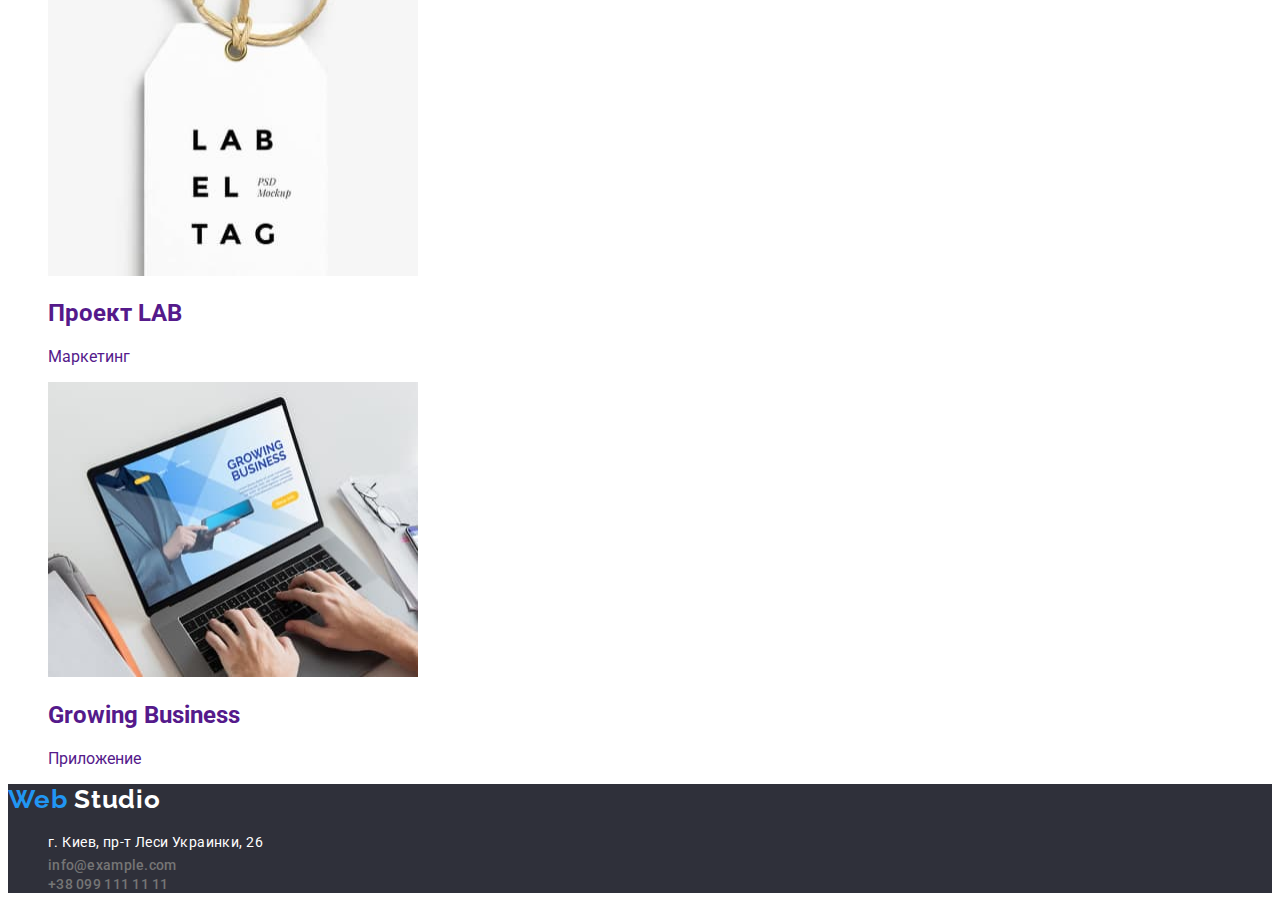
==== commit c07ee104: "Додані нові класи стилів" ====
--- a/portfolio.html
+++ b/portfolio.html
@@ -128,27 +128,26 @@
       </section>
     </main>
 
-    <!--Футер-->
-    <footer class="footer" >
-    <a class="logo" href="./index.html"> <span class="accent">Web</span>Studio</a>
-      <address>
-        <ul>
-          <li>
-            <a
-              href="https://goo.gl/maps/f5p9eJjtkUYFdyTp8"
-              target="_blank"
-              rel="noopener noreferrer"
-              >г. Киев, пр-т Леси Украинки, 26"</a
-            >
-          </li>
-          <li>
-            <a href="mailto:info@example.com">info@example.com</a>
-          </li>
-          <li>
-            <a href="tel++380991111111">+38 099 111 11 11</a>
-          </li>
+<!--Футер-->
+<footer class="footer">
+    <a class="logo link " href="./index.html"> <span class="accent">Web</span> <span class="accent-white">
+            Studio</span></a>
+    <address>
+        <ul class="list">
+            <li>
+                <a class=" address link" href="https://goo.gl/maps/f5p9eJjtkUYFdyTp8" target="_blank"
+                    rel="noopener noreferrer">г. Киев, пр-т Леси Украинки, 26</a>
+            </li>
+            <li>
+                <a class=" group-contact link" href="mailto:info@example.com">info@example.com</a>
+            </li>
+            <li>
+                <a class=" group-contact link" href="tel++380991111111">+38 099 111 11 11</a>
+            </li>
         </ul>
-      </address>
-    </footer>
-  </body>
-</html>
+    </address>
+</footer>
+
+</body>
+
+</html>--- a/css/styles.css
+++ b/css/styles.css
@@ -3,7 +3,11 @@
   --basic-txt-color: #212121;
   --accent-txt-color: #2196f3;
   --white-txt-color: #ffffff;
-  --paragraph-txt-color: #757575;;
+  --paragraph-txt-color: #757575;
+
+  /* Цвет фона */
+  --bg-color: #2f303a;
+  --secondary-bg-color: #f5f4fa;
 
   /* Шрифты */
   --main-font: 'Roboto';
@@ -59,10 +63,115 @@
   font-size: 14px;
   line-height: 1.14;
   letter-spacing: 0.02em;
- color: var(--paragraph-txt-color)
+  color: var(--paragraph-txt-color);
+  font-style: normal;
 }
 
 .group-contact:hover,
 .group-contact:focus {
-color: var(--accent-txt-color)
-}+  color: var(--accent-txt-color);
+}
+
+/* Блок основного контента */
+
+/* Герой */
+
+.hero {
+  background-color: var(--bg-color);
+}
+.hero-title {
+  font-weight: 900;
+  font-size: 44px;
+  line-height: 1.36;
+  text-align: center;
+  letter-spacing: 0.06em;
+  text-transform: uppercase;
+  color: var(--white-txt-color);
+}
+
+.button {
+  font-weight: 700;
+  font-size: 16px;
+  line-height: 1.88;
+  display: flex;
+  align-items: center;
+  text-align: center;
+  letter-spacing: 0.06em;
+  color: var(--white-txt-color);
+  background-color: var(--accent-txt-color);
+}
+
+/* Особнности  */
+
+.about-title {
+  font-weight: 700;
+  font-size: 14px;
+  line-height: 1.14;
+  letter-spacing: 0.03em;
+  text-transform: uppercase;
+  color: var(--basic-txt-color);
+}
+
+.about-text {
+  font-weight: 400;
+  font-size: 14px;
+  line-height: 1.71;
+  letter-spacing: 0.03em;
+  color: var(--paragraph-txt-color);
+}
+
+/* Чем мы занимаемся */
+
+.work-title {
+  font-weight: 700;
+  font-size: 36px;
+  line-height: 1.17;
+  letter-spacing: 0.03em;
+  color: var(--basic-txt-color);
+}
+
+/* Наша команда */
+
+.team {
+  background-color: var(--secondary-bg-color);
+}
+.team-name {
+  font-weight: 500;
+  font-size: 16px;
+  line-height: 1.19;
+  letter-spacing: 0.03em;
+  text-align: center;
+  color: var(--basic-txt-color);
+}
+
+.team-position {
+  font-weight: 400;
+  font-size: 16px;
+  line-height: 1.19;
+  text-align: center;
+  letter-spacing: 0.03em;
+  color: var(--paragraph-txt-color);
+}
+
+/* Футер */
+
+.footer {
+  background-color: var(--bg-color);
+}
+
+.accent-white {
+  color: var(--white-txt-color);
+}
+
+.address {
+  font-size: 14px;
+  line-height: 1.71;
+  letter-spacing: 0.03em;
+  color: var(--white-txt-color);
+  font-style: normal;
+}
+
+.address:hover,
+.address:focus {
+  color: var(--accent-txt-color);
+}
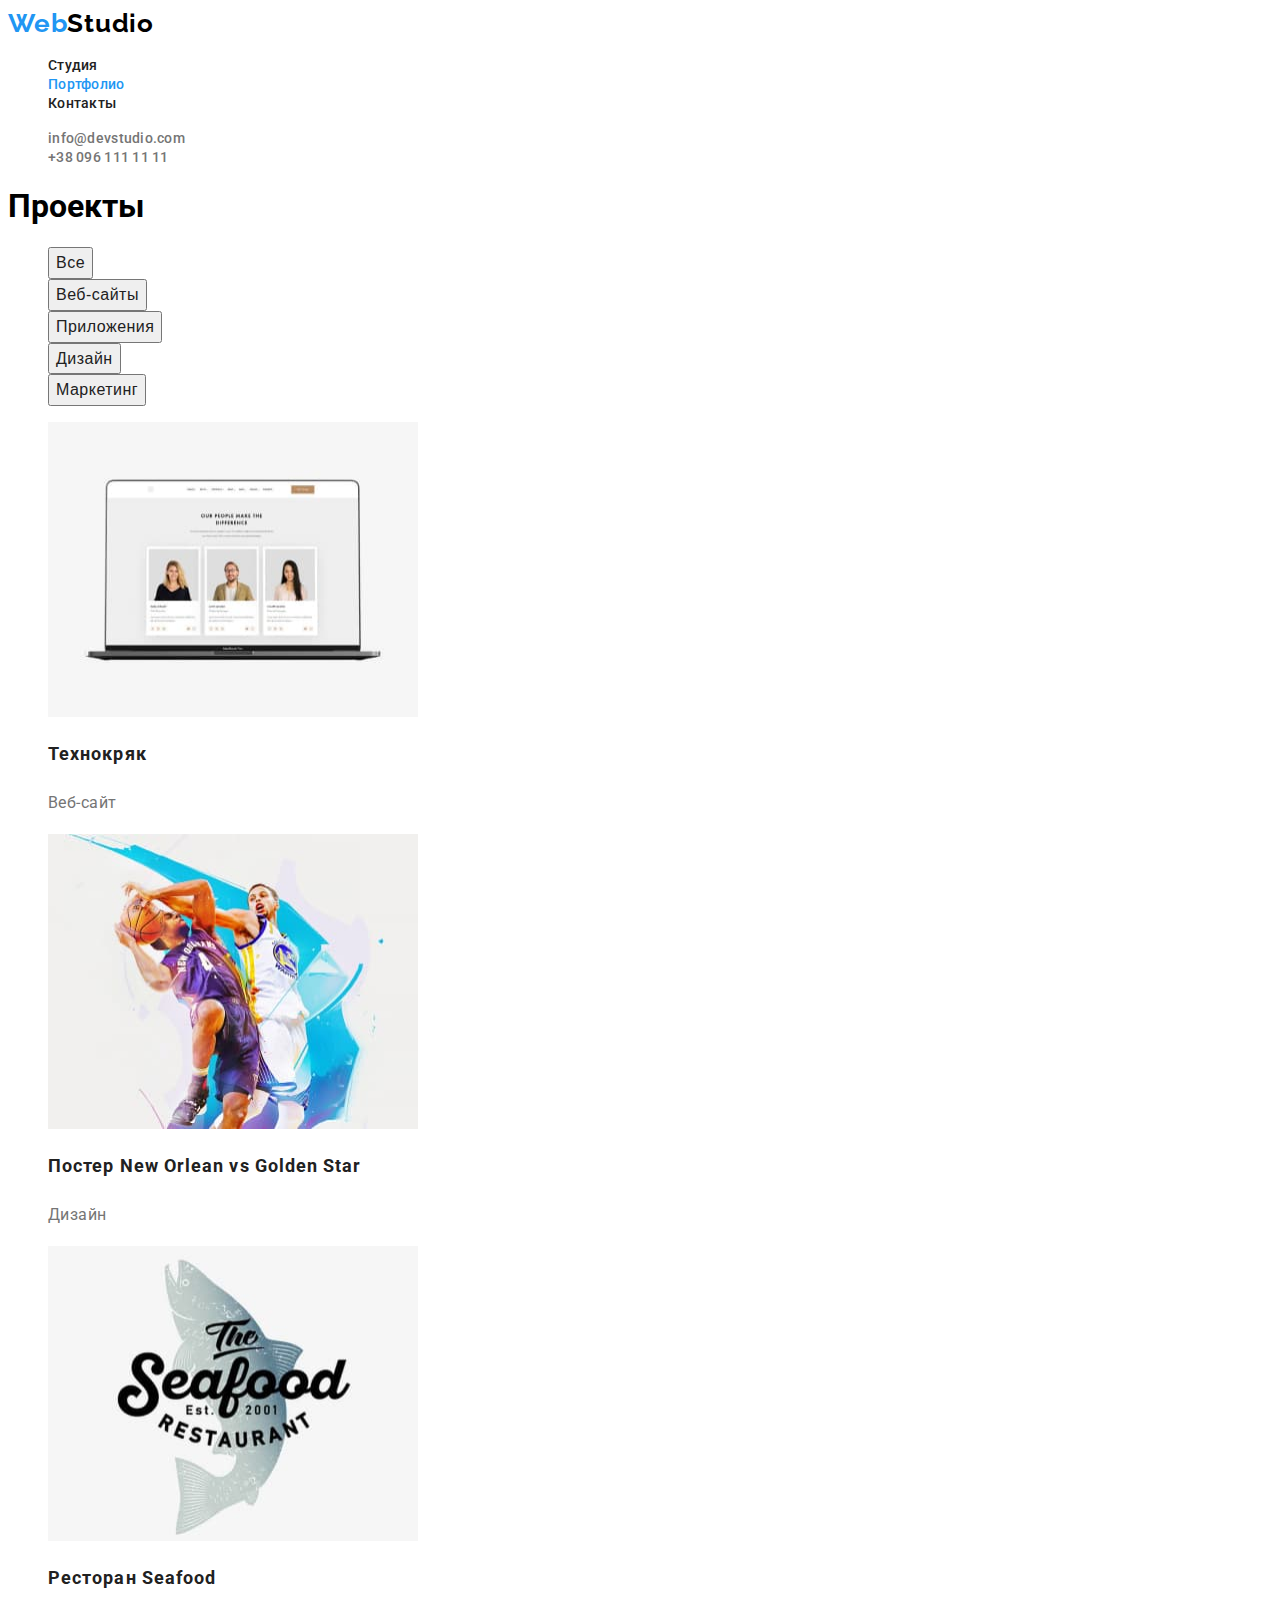
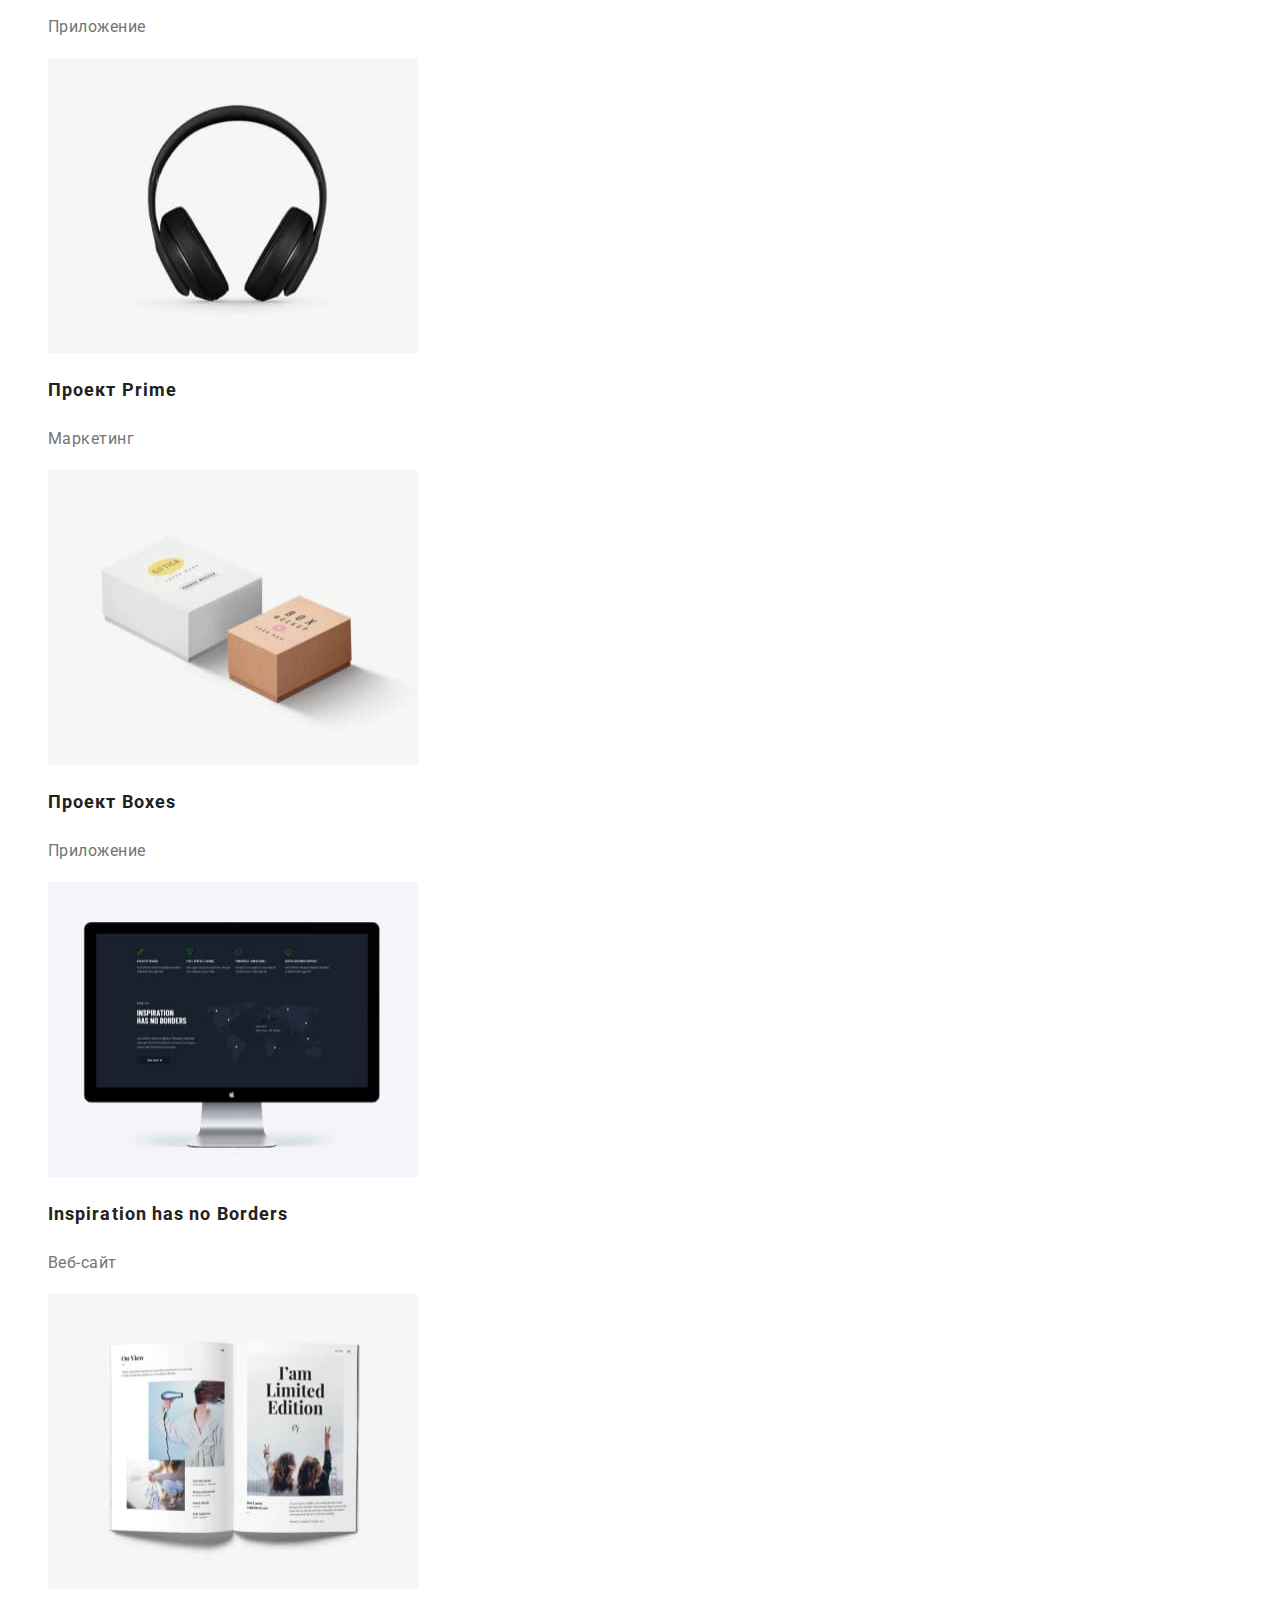
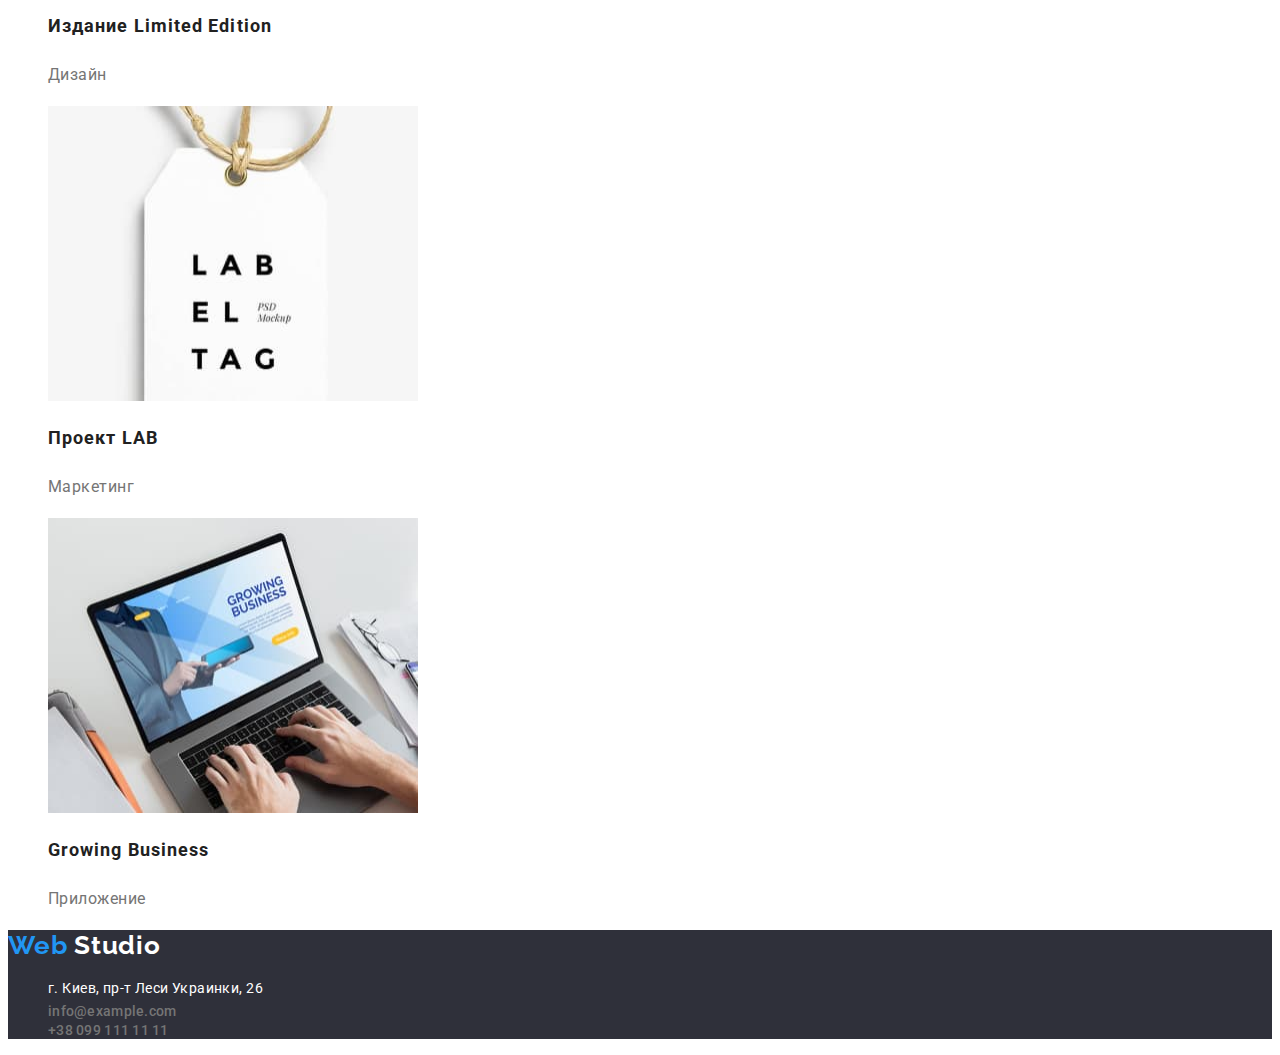
==== commit 657dd65f: "Повна стилізація сторінок згідно д\з 2" ====
--- a/portfolio.html
+++ b/portfolio.html
@@ -27,7 +27,7 @@
                     <a class="nav-link link" href="./index.html">Студия</a>
                 </li>
                 <li class="list-item">
-                    <a class="nav-link link" href="./portfolio.html">Портфолио</a>
+                    <a class="nav-link link current" href="./portfolio.html">Портфолио</a>
                 </li>
                 <li class="list-item">
                     <a class="nav-link link" href="">Контакты</a>
@@ -46,82 +46,82 @@
       <section>
         <h1>Проекты</h1>
         <ul class="list">
-          <li><button type="button">Все</button></li>
-          <li><button type="button">Веб-сайты</button></li>
-          <li><button type="button">Приложения</button></li>
-          <li><button type="button">Дизайн</button></li>
-          <li><button type="button">Маркетинг</button></li>
+          <li><button class="button-list"  type="button">Все</button></li>
+          <li><button class="button-list" type="button">Веб-сайты</button></li>
+          <li><button class="button-list" type="button">Приложения</button></li>
+          <li><button class="button-list" type="button">Дизайн</button></li>
+          <li><button class="button-list" type="button">Маркетинг</button></li>
         </ul>
         <ul class="list">
           <li>
             <a class="link" href="">
               <img src="./images/project1.jpg" alt="Страница веб-сайта" width="370" height="295"/>
-              <h2>Технокряк</h2>
-              <p>Веб-сайт</p>
+              <h2 class="project-name">Технокряк</h2>
+              <p class="project-type">Веб-сайт</p>
             </a>
           </li>
 
           <li>
             <a class="link"  href="">
               <img src="./images/project2.jpg" alt="Баскетболисты" width="370" height="295" />
-              <h2>Постер New Orlean vs Golden Star</h2>
-              <p>Дизайн</p>
+              <h2 class="project-name" >Постер New Orlean vs Golden Star</h2>
+              <p class="project-type">Дизайн</p>
             </a>
           </li>
 
           <li>
             <a class="link" href="">
               <img src="./images/project3.jpg" alt="Логотип ресторана" width="370" height="295" />
-              <h2>Ресторан Seafood</h2>
-              <p>Приложение</p>
+              <h2 class="project-name" >Ресторан Seafood</h2>
+              <p class="project-type">Приложение</p>
             </a>
           </li>
 
           <li>
             <a class="link" href="">
               <img src="./images/project4.jpg" alt="Наушники" width="370" height="295"/>
-              <h2>Проект Prime</h2>
-              <p>Маркетинг</p>
+              <h2 class="project-name" >Проект Prime</h2>
+              <p class="project-type">Маркетинг</p>
             </a>
           </li>
 
           <li>
             <a class="link" href="">
               <img src="./images/project5.jpg" alt="Коробки" width="370" height="295"/>
-              <h2>Проект Boxes</h2>
-              <p>Приложение</p>
+              <h2 class="project-name" >Проект Boxes</h2>
+              <p class="project-type">Приложение</p>
             </a>
           </li>
 
           <li>
             <a class="link" href="">
               <img src="./images/project6.jpg" alt="Страница веб-сайта" width="370" height="295"/>
-              <h2>Inspiration has no Borders</h2>
-              <p>Веб-сайт</p>
+              <h2 class="project-name" >Inspiration has no Borders</h2>
+              <p class="project-type">Веб-сайт</p>
             </a>
           </li>
 
           <li>
             <a class="link" href="">
               <img src="./images/project7.jpg" alt="Разворот страниц журнала" width="370" height="295" />
-              <h2>Издание Limited Edition</h2>
-              <p>Дизайн</p>
+              <h2 class="project-name" >Издание Limited Edition</h2>
+              <p class="project-type">Дизайн</p>
             </a>
           </li>
 
           <li>
             <a class="link" href="">
               <img src="./images/project8.jpg" alt="Бирка с логотипом" width="370" height="295" />
-              <h2>Проект LAB</h2>
-              <p>Маркетинг</p>
+              <h2 class="project-name" >Проект LAB</h2>
+              <p class="project-type">Маркетинг</p>
             </a>
           </li>
 
           <li>
             <a class="link" href="">
               <img src="./images/project9.jpg" alt="Эффективная работа" width="370" height="295" />
-              <h2>Growing Business</h2>
-              <p>Приложение</p>
+              <h2 class="project-name" >Growing Business</h2>
+              <p class="project-type">Приложение</p>
             </a>
           </li>
         </ul>
--- a/css/styles.css
+++ b/css/styles.css
@@ -4,14 +4,12 @@
   --accent-txt-color: #2196f3;
   --white-txt-color: #ffffff;
   --paragraph-txt-color: #757575;
+  --button-txt-color: #188ce8;
+  --logo-color: #000000;
 
   /* Цвет фона */
   --bg-color: #2f303a;
   --secondary-bg-color: #f5f4fa;
-
-  /* Шрифты */
-  --main-font: 'Roboto';
-  --secondary-font: 'Raleway';
 }
 
 body {
@@ -26,7 +24,7 @@
   font-size: 26px;
   line-height: 1.19;
   letter-spacing: 0.03em;
-  color: #000000;
+  color: var(--logo-color);
 }
 
 .accent {
@@ -55,6 +53,10 @@
 
 .nav-link:hover,
 .nav-link:focus {
+  color: var(--accent-txt-color);
+}
+
+.current {
   color: var(--accent-txt-color);
 }
 
@@ -99,6 +101,12 @@
   letter-spacing: 0.06em;
   color: var(--white-txt-color);
   background-color: var(--accent-txt-color);
+  cursor: pointer;
+}
+
+.button:hover,
+.button:focus {
+  color: var(--button-txt-color);
 }
 
 /* Особнности  */
@@ -175,3 +183,37 @@
 .address:focus {
   color: var(--accent-txt-color);
 }
+
+/* Портфолио */
+
+.button-list {
+  font-weight: 500;
+  font-size: 16px;
+  line-height: 1.62;
+  text-align: center;
+  letter-spacing: 0.03em;
+  color: #212121;
+  cursor: pointer;
+}
+
+.button-list:hover,
+.button-list:focus {
+  background-color: var(--accent-txt-color);
+  color: var(--white-txt-color);
+}
+
+.project-name {
+  font-weight: 700;
+  font-size: 18px;
+  line-height: 2;
+  letter-spacing: 0.06em;
+  color: var(--basic-txt-color);
+}
+
+.project-type {
+  font-weight: 400;
+  font-size: 16px;
+  line-height: 1.88;
+  letter-spacing: 0.03em;
+  color: var(--paragraph-txt-color);
+}
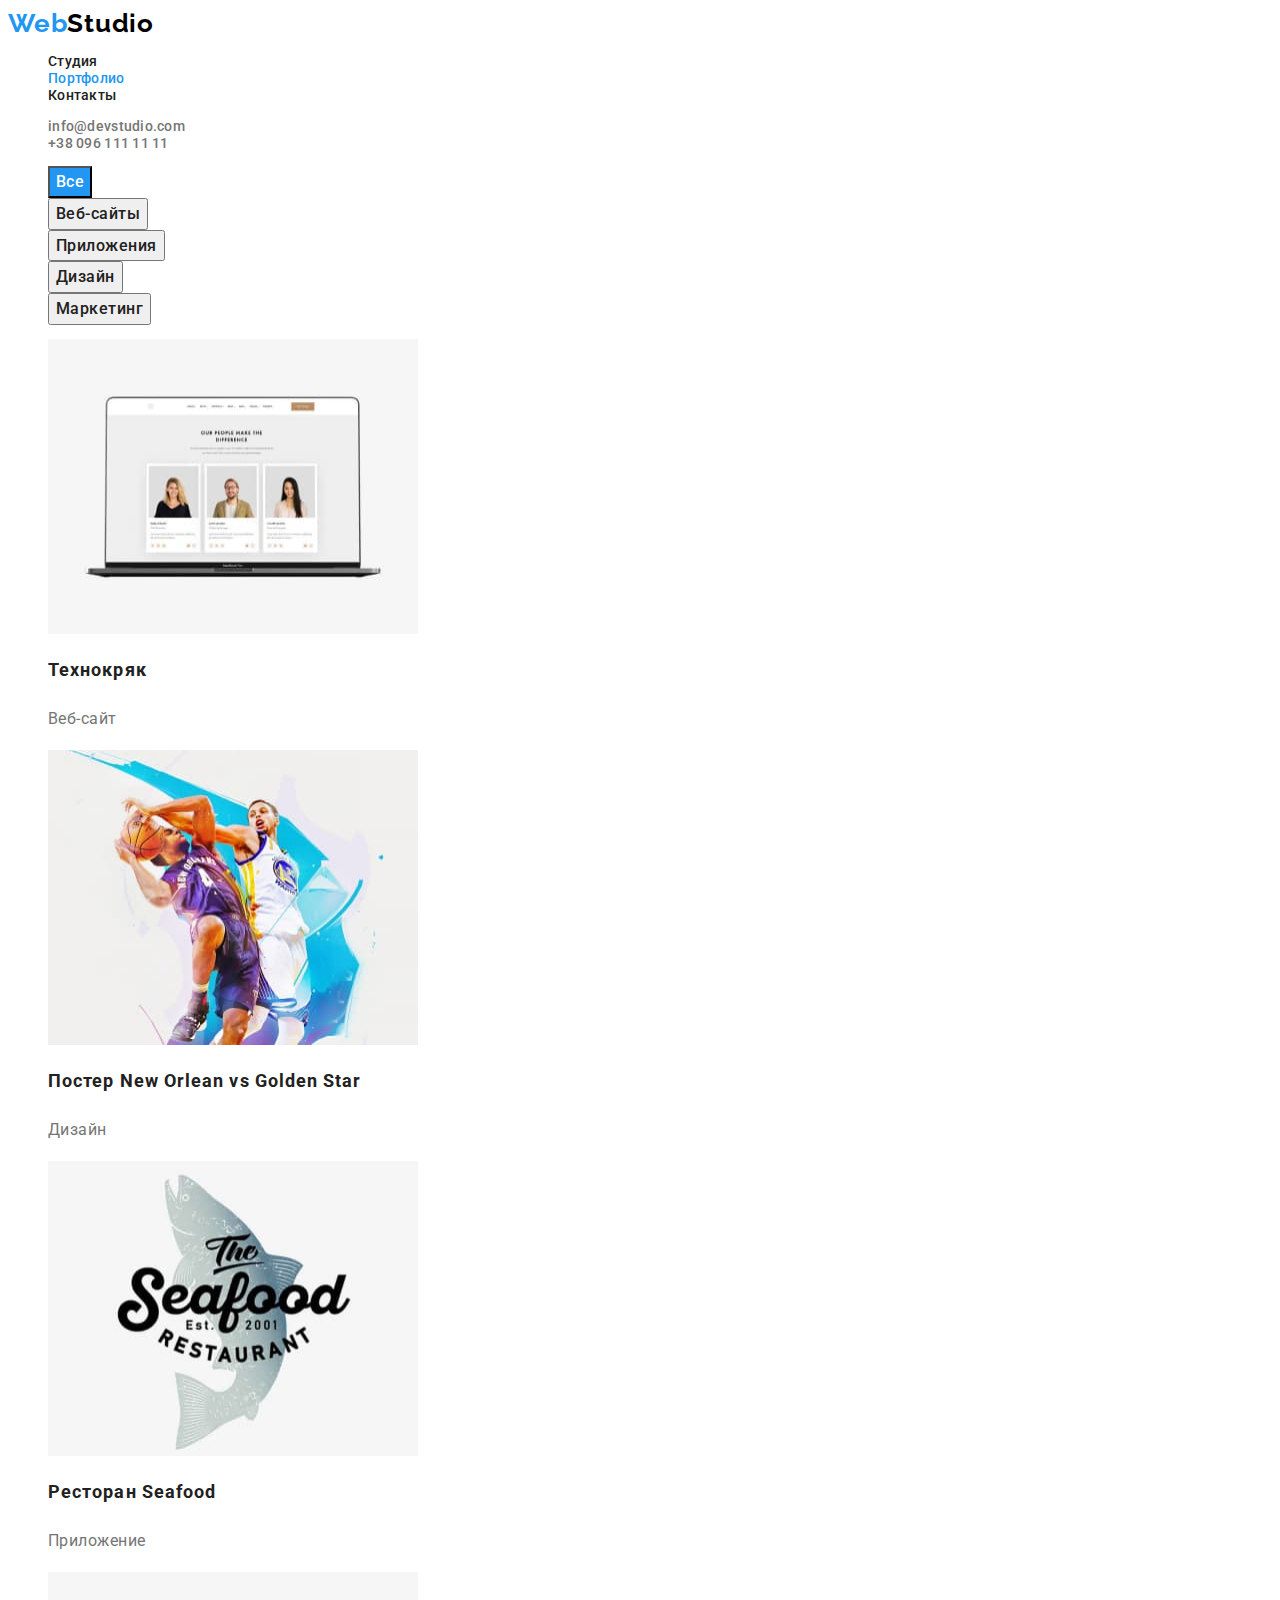
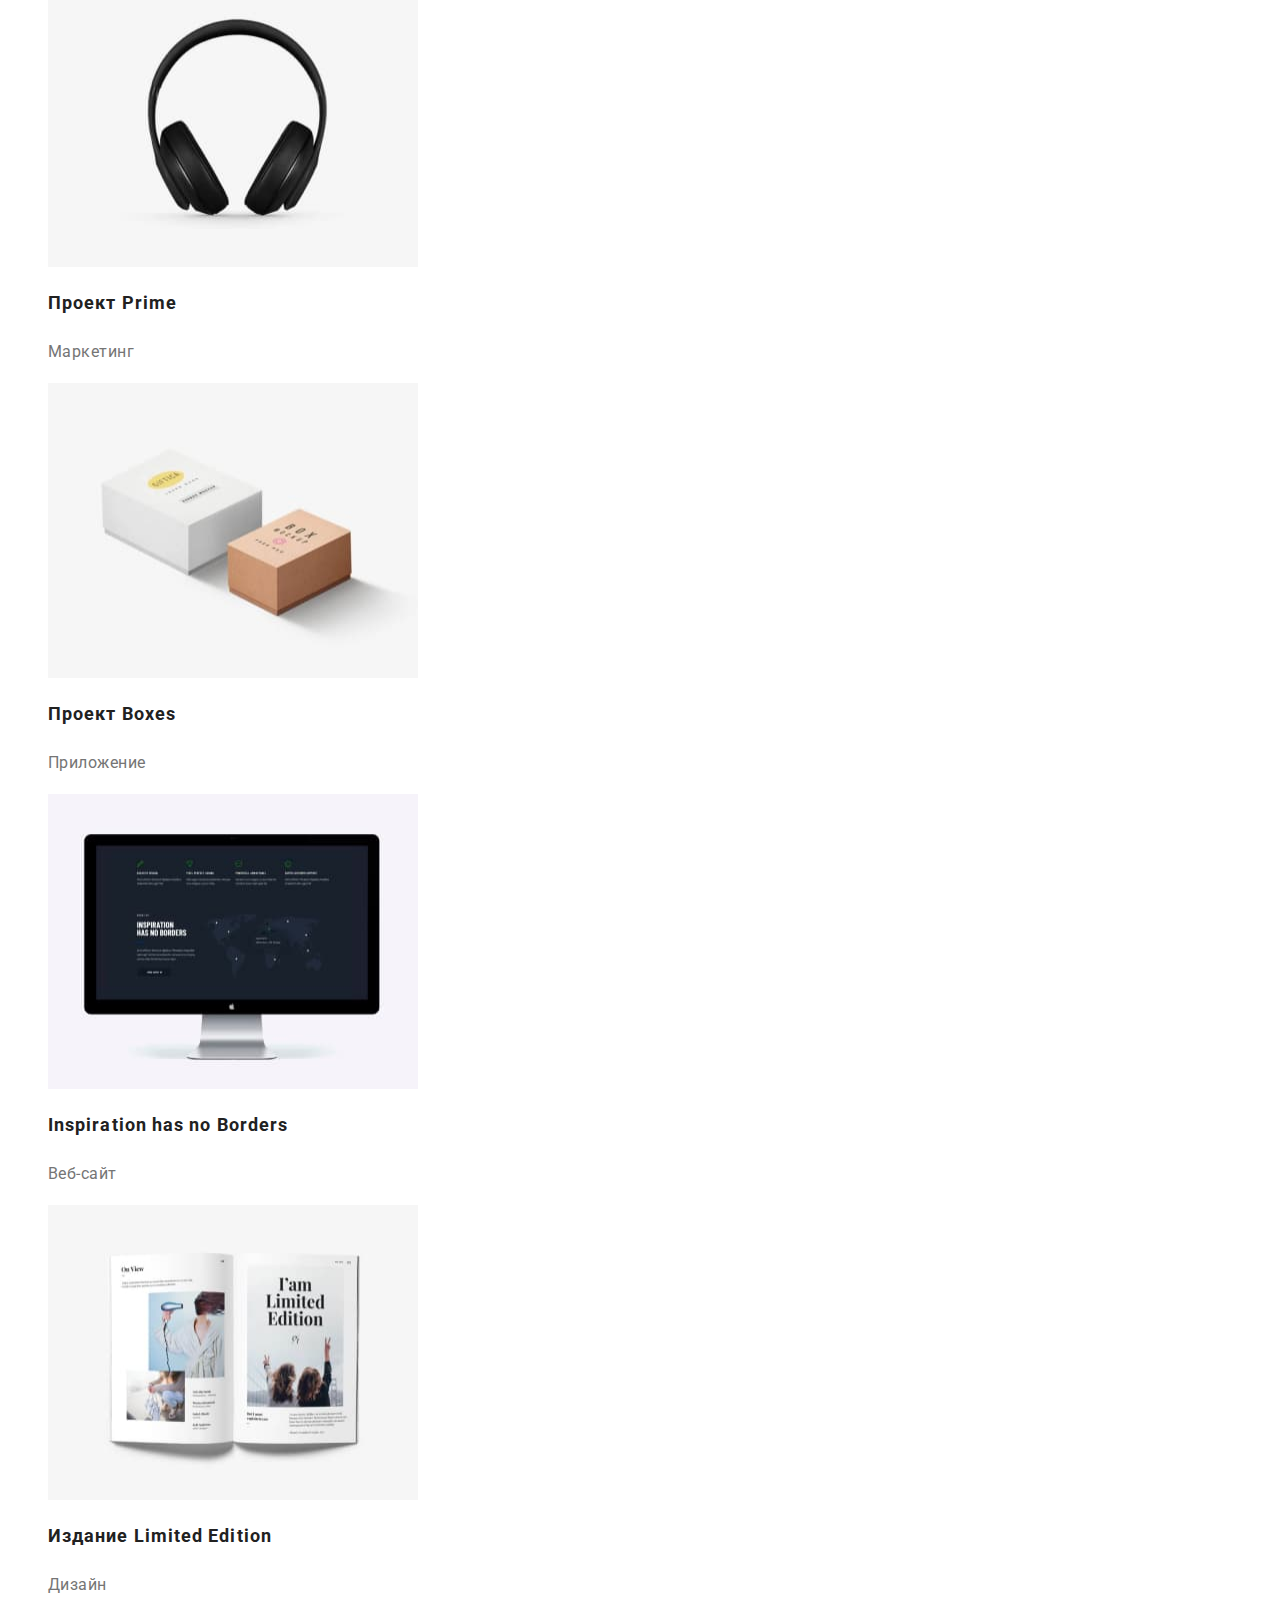
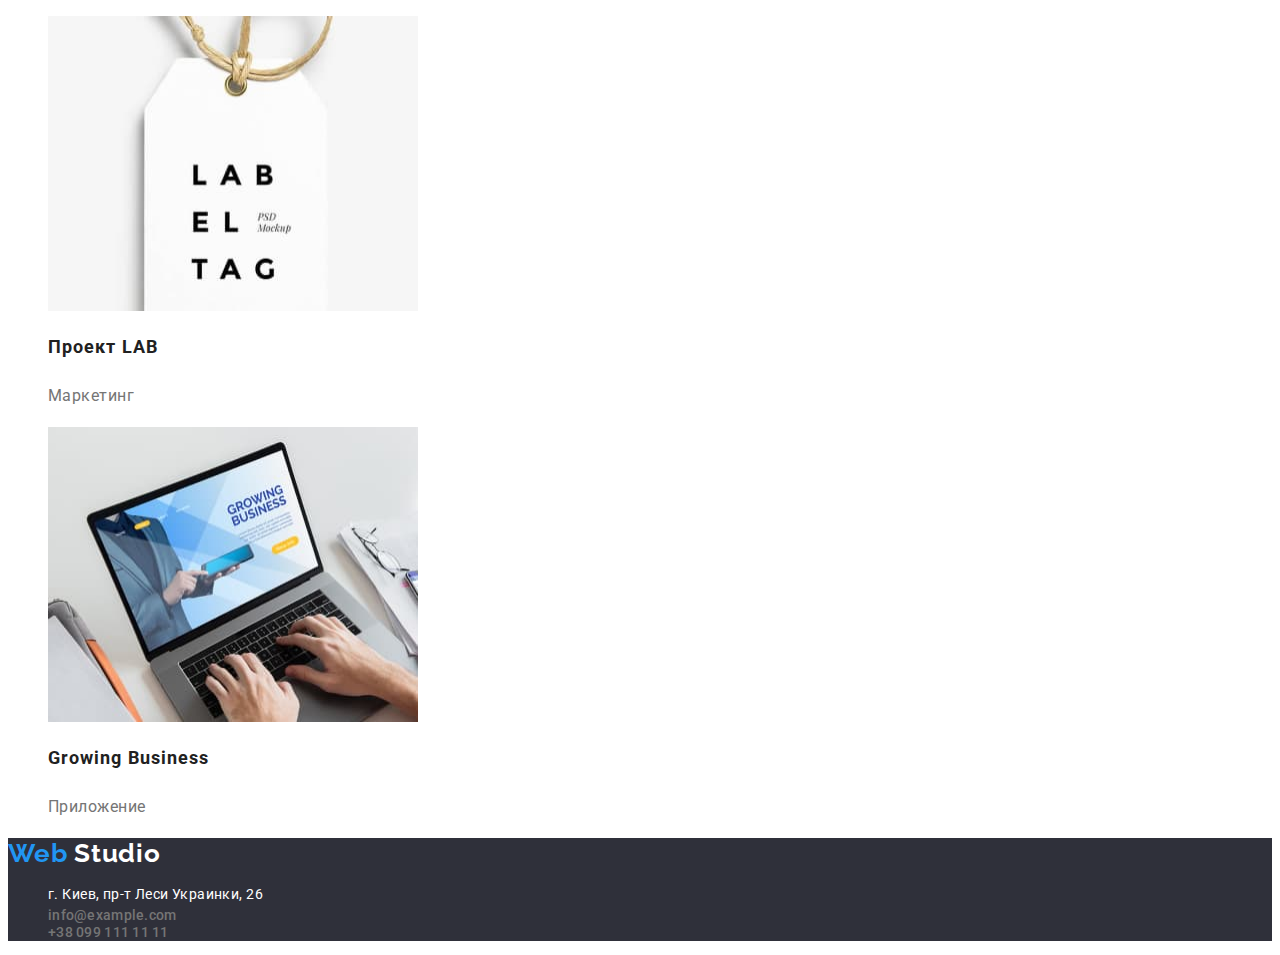
==== commit 9b475955: "Дадані зміни до файлів" ====
--- a/portfolio.html
+++ b/portfolio.html
@@ -44,9 +44,9 @@
     <main>
       <!--Проекты-->
       <section>
-        <h1>Проекты</h1>
+        <h1 hidden>Проекты</h1>
         <ul class="list">
-          <li><button class="button-list"  type="button">Все</button></li>
+          <li><button class="button-list current-button" type="button">Все</button></li>
           <li><button class="button-list" type="button">Веб-сайты</button></li>
           <li><button class="button-list" type="button">Приложения</button></li>
           <li><button class="button-list" type="button">Дизайн</button></li>
--- a/css/styles.css
+++ b/css/styles.css
@@ -2,7 +2,7 @@
   /* Цвет текста */
   --basic-txt-color: #212121;
   --accent-txt-color: #2196f3;
-  --white-txt-color: #ffffff;
+  --secondary-txt-color: #ffffff;
   --paragraph-txt-color: #757575;
   --button-txt-color: #188ce8;
   --logo-color: #000000;
@@ -14,12 +14,13 @@
 
 body {
   font-family: 'Roboto', 'Raleway', sans-serif;
+  font-size: 14px;
 }
 
 /* Логотип */
 
 .logo {
-  font-family: 'Raleway';
+  font-family: 'Raleway', sans-serif;
   font-weight: 700;
   font-size: 26px;
   line-height: 1.19;
@@ -88,7 +89,7 @@
   text-align: center;
   letter-spacing: 0.06em;
   text-transform: uppercase;
-  color: var(--white-txt-color);
+  color: var(--secondary-txt-color);
 }
 
 .button {
@@ -99,14 +100,14 @@
   align-items: center;
   text-align: center;
   letter-spacing: 0.06em;
-  color: var(--white-txt-color);
+  color: var(--secondary-txt-color);
   background-color: var(--accent-txt-color);
   cursor: pointer;
 }
 
 .button:hover,
 .button:focus {
-  color: var(--button-txt-color);
+  background-color: var(--button-txt-color);
 }
 
 /* Особнности  */
@@ -168,14 +169,14 @@
 }
 
 .accent-white {
-  color: var(--white-txt-color);
+  color: var(--secondary-txt-color);
 }
 
 .address {
   font-size: 14px;
   line-height: 1.71;
   letter-spacing: 0.03em;
-  color: var(--white-txt-color);
+  color: var(--secondary-txt-color);
   font-style: normal;
 }
 
@@ -194,12 +195,18 @@
   letter-spacing: 0.03em;
   color: #212121;
   cursor: pointer;
+  font-family: inherit;
 }
 
 .button-list:hover,
 .button-list:focus {
   background-color: var(--accent-txt-color);
-  color: var(--white-txt-color);
+  color: var(--secondary-txt-color);
+}
+
+.current-button {
+  color: var(--secondary-txt-color);
+  background-color: var(--accent-txt-color);
 }
 
 .project-name {
